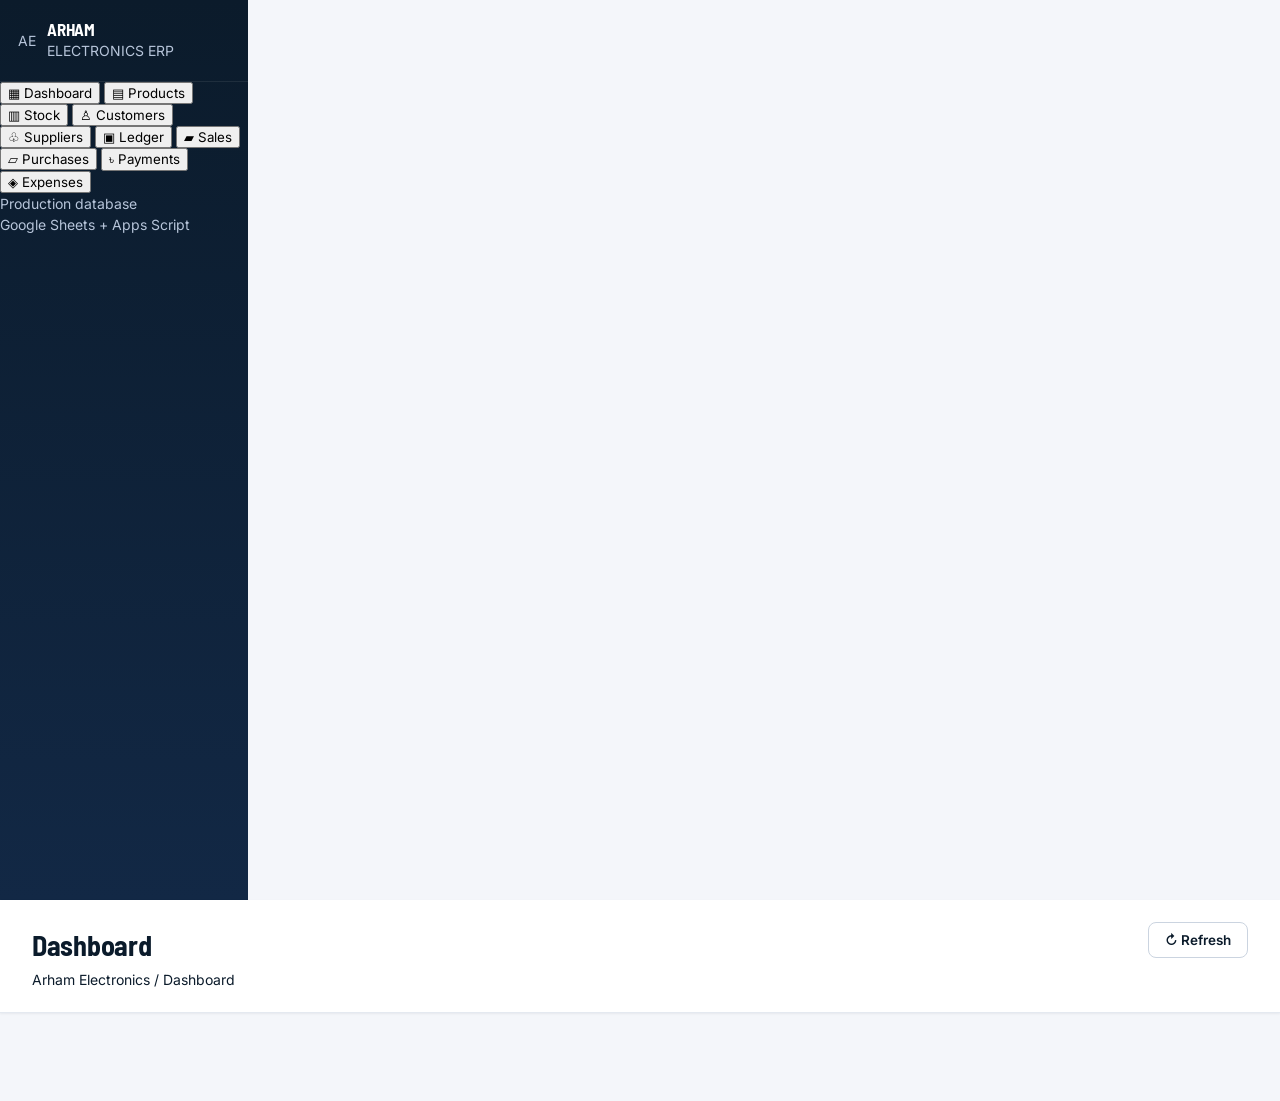
==== index.html @ b3a21fc5 "Add files via upload" ====
<!DOCTYPE html>
<html lang="en">
<head>
  <meta charset="UTF-8">
  <meta name="viewport" content="width=device-width, initial-scale=1">
  <meta name="theme-color" content="#111827">
  <meta http-equiv="Cache-Control" content="no-cache, no-store, must-revalidate">
  <meta http-equiv="Pragma" content="no-cache">
  <meta http-equiv="Expires" content="0">
  <title>Arham Electronics ERP</title>
  <link rel="stylesheet" href="styles.css?v=20260924-2">
</head>
<body>
  <div class="app-shell">
    <aside class="sidebar">
      <div class="brand"><div class="brand-mark">AE</div><div><b>ARHAM</b><span>ELECTRONICS ERP</span></div></div>
      <nav>
        <button class="nav active" data-page="dashboard">▦ <span>Dashboard</span></button>
        <button class="nav" data-page="products">▤ <span>Products</span></button>
        <button class="nav" data-page="stock">▥ <span>Stock</span></button>
        <button class="nav" data-page="customers">♙ <span>Customers</span></button>
        <button class="nav" data-page="suppliers">♧ <span>Suppliers</span></button>
        <button class="nav" data-page="ledger">▣ <span>Ledger</span></button>
        <button class="nav" data-page="sales">▰ <span>Sales</span></button>
        <button class="nav" data-page="purchases">▱ <span>Purchases</span></button>
        <button class="nav" data-page="payments">৳ <span>Payments</span></button>
        <button class="nav" data-page="expenses">◈ <span>Expenses</span></button>
      </nav>
      <div class="side-note">Production database<br>Google Sheets + Apps Script</div>
    </aside>
    <main class="main">
      <header class="topbar"><div><h1 id="pageTitle">Dashboard</h1><div class="crumb">Arham Electronics / <span id="crumb">Dashboard</span></div></div><button id="refreshBtn" class="btn secondary">↻ Refresh</button></header>
      <section id="toast" class="toast hidden"></section>
      <section id="content"></section>
    </main>
  </div>
  <script src="app.js?v=20260926-fix1"></script>
</body>
</html>
---- styles.css ----
/* ============================================================
   SFS BUSINESS MANAGEMENT — ERP STYLESHEET v2
   Design system: Navy + Indigo + Emerald
   ============================================================ */

@import url('https://fonts.googleapis.com/css2?family=Barlow+Semi+Condensed:wght@500;600;700&family=Inter:wght@400;500;600;700&display=swap');

:root{
  --ink:#0B1B2B; --ink-mid:#16324F; --ink-soft:#2C4864;
  --steel:#5B6B80; --steel-light:#8695A8;
  --canvas:#F4F6FA; --surface:#FFFFFF;
  --line:#E4E9F0; --line-strong:#CBD4E0;
  --brand:#3B5BDB; --brand-dark:#2F49B0; --brand-soft:#EEF2FF;
  --accent:#10B981; --accent-dark:#059669; --accent-soft:#ECFDF5;
  --good:#059669; --good-bg:#ECFDF5;
  --warn:#D97706; --warn-bg:#FEF3C7;
  --bad:#DC2626; --bad-bg:#FEE2E2;
  --info:#0284C7; --info-bg:#E0F2FE;
  --nav-bg-1:#0B1B2B; --nav-bg-2:#122845;
  --nav-text:#B7C5DA; --nav-text-active:#FFFFFF; --nav-icon:#7A8CA6;
  --radius:8px; --radius-lg:12px; --radius-sm:6px;
  --shadow-sm:0 1px 2px rgba(11,27,43,.06);
  --shadow:0 2px 8px rgba(11,27,43,.06);
  --shadow-md:0 6px 18px rgba(11,27,43,.08);
  --shadow-lg:0 24px 60px rgba(11,27,43,.18);
  --font-display:'Barlow Semi Condensed',Arial,sans-serif;
  --font-body:'Inter',Arial,sans-serif;
}

*{box-sizing:border-box}
html,body{margin:0;padding:0;height:100%}
body{font-family:var(--font-body);background:var(--canvas);color:var(--ink);font-size:14px;line-height:1.5;-webkit-font-smoothing:antialiased}
.hidden{display:none!important}
a{color:var(--brand);text-decoration:none;transition:color .15s}
a:hover{color:var(--brand-dark)}
button{font-family:inherit;cursor:pointer}
input,select,textarea{font-family:inherit;font-size:14px}
@media (prefers-reduced-motion:reduce){*{transition:none!important;animation:none!important}}

/* ---------- LOGIN ----------
   login-bg.webp 1798x576 ka wide banner hai (logo + "ERP Access Portal" image ke andar hi hai).
   Isliye ise poori screen par "cover" nahi karte (logo/products kat jate the).
   Banner upar ki patti mein full width lagta hai (::before) aur neeche page ke rang mein fade ho jata hai. */
.login-screen{
  --bn-bg:#e9eef1;
  --bn-h:clamp(230px,32vw,640px);
  min-height:100vh;min-height:100dvh;
  display:flex;position:relative;
  background:var(--bn-bg);
  overflow:hidden;isolation:isolate;
}
.login-screen::before{
  content:"";position:absolute;top:0;left:0;right:0;height:var(--bn-h);z-index:0;pointer-events:none;
  background-image:
    linear-gradient(to bottom,rgba(233,238,241,0) 0%,rgba(233,238,241,0) 62%,#e9eef1 100%),
    url("login-bg.webp");
  background-size:100% 100%,cover;
  background-position:top left,left top;
  background-repeat:no-repeat;
}
.login-card{position:relative;z-index:2;background:rgba(255,255,255,.96);margin:auto;display:flex;flex-direction:column;justify-content:center;padding:42px 48px;width:100%;max-width:390px;min-height:auto;text-align:left;border-radius:16px;box-shadow:0 18px 55px rgba(11,27,43,.18);backdrop-filter:blur(5px)}
/* Logo ab banner (login-bg.webp) mein hai, is liye card ke andar wala logo chhupa diya */
.login-logo{display:none}
.login-card .eyebrow{color:var(--brand);font-size:11px;letter-spacing:.1em;font-weight:700;margin-bottom:6px;text-transform:uppercase}
.login-card h1{font-family:var(--font-display);font-size:30px;font-weight:700;margin:0 0 28px;color:var(--ink);letter-spacing:-.01em}
.login-card label{display:block;font-size:12.5px;font-weight:600;color:var(--steel);margin-bottom:16px}
.login-card input{display:block;width:100%;margin-top:6px;padding:12px 14px;border:1px solid var(--line-strong);border-radius:var(--radius);font-size:14px;background:#fbfcfd;transition:border-color .15s,box-shadow .15s,background .15s}
.login-card input:focus{outline:none;border-color:var(--brand);background:#fff;box-shadow:0 0 0 4px rgba(59,91,219,.12)}
.login-card .muted{color:var(--bad);font-size:12.5px;min-height:16px;margin:-6px 0 14px;font-weight:500}
.login-card .btn.full{width:100%;margin-top:6px;padding:12px}
/* Mobile: chhota banner (sirf logo wala left hissa), card banner ke neeche, poori screen nahi dhakta */
@media (max-width:760px){
  .login-screen{display:block;--bn-h:230px;padding-bottom:24px}
  .login-screen::before{
    background-image:
      linear-gradient(to bottom,rgba(233,238,241,0) 0%,rgba(233,238,241,0) 68%,#e9eef1 100%),
      url("login-bg-mobile.webp");
    background-size:100% 100%,auto 100%;
    background-position:top left,left top;
  }
  .login-card{margin:150px auto 0;width:calc(100% - 32px);max-width:400px;padding:32px 24px;min-height:auto;border-radius:16px;box-shadow:0 12px 36px rgba(11,27,43,.16)}
  .login-card h1{font-size:26px;margin-bottom:22px}
}

/* ---------- APP SHELL ---------- */
#app{display:flex;min-height:100vh}
aside{width:248px;flex:0 0 248px;background:linear-gradient(180deg,var(--nav-bg-1) 0%,var(--nav-bg-2) 100%);color:var(--nav-text);display:flex;flex-direction:column;position:sticky;top:0;height:100vh;overflow-y:auto;scrollbar-width:thin;scrollbar-color:rgba(255,255,255,.15) transparent;transition:width .2s ease,flex-basis .2s ease}
aside::-webkit-scrollbar{width:6px}
aside::-webkit-scrollbar-thumb{background:rgba(255,255,255,.15);border-radius:3px}
aside.collapsed{width:68px;flex-basis:68px}
aside.collapsed .brand b,aside.collapsed .brand small,aside.collapsed .nav-section,aside.collapsed .nav-label,aside.collapsed .userbox b,aside.collapsed .userbox small{display:none}
aside.collapsed .brand{justify-content:center;padding:20px 10px}
aside.collapsed .navbtn{justify-content:center;padding:10px}
aside.collapsed .userbox{padding:16px 10px;text-align:center}
.brand{display:flex;align-items:center;gap:11px;padding:20px 18px;border-bottom:1px solid rgba(255,255,255,.08);position:relative}
.brand img{height:30px;flex-shrink:0}
.brand b{display:block;font-family:var(--font-display);font-size:17px;font-weight:700;color:#fff;line-height:1.15;letter-spacing:-.01em}
.brand small{display:block;color:#8FA3BE;font-size:11px;margin-top:2px;letter-spacing:.02em}
.brand .collapse-btn{position:absolute;right:10px;top:50%;transform:translateY(-50%);background:rgba(255,255,255,.06);border:none;color:#8FA3BE;width:26px;height:26px;border-radius:6px;display:flex;align-items:center;justify-content:center;transition:background .15s,color .15s}
.brand .collapse-btn:hover{background:rgba(255,255,255,.12);color:#fff}
aside.collapsed .brand .collapse-btn{position:static;transform:none;margin:0 auto}
#nav{flex:1;padding:14px 10px}
.nav-section{font-size:10.5px;font-weight:700;letter-spacing:.1em;color:#5F7695;padding:16px 10px 6px;text-transform:uppercase}
.nav-section:first-child{padding-top:4px}
.navbtn{display:flex;align-items:center;gap:11px;width:100%;text-align:left;background:none;border:none;border-radius:var(--radius);color:var(--nav-text);padding:9px 11px;font-size:13.5px;font-weight:500;transition:background .15s,color .15s,transform .1s;position:relative;margin-bottom:2px}
.nav-icon{flex:0 0 auto;width:20px;height:20px;display:flex;align-items:center;justify-content:center;color:var(--nav-icon);transition:color .15s}
.nav-icon svg{width:18px;height:18px}
.nav-label{flex:1;min-width:0;overflow:hidden;text-overflow:ellipsis;white-space:nowrap}
.navbtn:hover{background:rgba(255,255,255,.06);color:#fff}
.navbtn:hover .nav-icon{color:#fff}
.navbtn.active{background:linear-gradient(90deg, rgba(59,91,219,.28), rgba(59,91,219,.06));color:var(--nav-text-active);font-weight:600}
.navbtn.active .nav-icon{color:#7C9BFF}
.navbtn.active::before{content:"";position:absolute;left:-10px;top:6px;bottom:6px;width:3px;background:var(--brand);border-radius:0 3px 3px 0}
.userbox{padding:16px 18px 20px;border-top:1px solid rgba(255,255,255,.08)}
.userbox b{display:block;color:#fff;font-size:13.5px;font-weight:600}
.userbox small{display:block;color:#8FA3BE;font-size:11px;letter-spacing:.06em;margin:3px 0 12px;text-transform:uppercase}
.userbox .btn{width:100%;background:rgba(255,255,255,.06);border:1px solid rgba(255,255,255,.1);color:#CBD8E8;font-size:12.5px;padding:8px}
.userbox .btn:hover{background:rgba(220,38,38,.18);border-color:rgba(220,38,38,.3);color:#FCA5A5}
main{flex:1;min-width:0;display:flex;flex-direction:column;background:var(--canvas)}
header{background:var(--surface);border-bottom:1px solid var(--line);padding:22px 32px;display:flex;align-items:flex-start;justify-content:space-between;gap:16px;position:sticky;top:0;z-index:10;box-shadow:var(--shadow-sm)}
header .eyebrow{font-size:11px;font-weight:700;letter-spacing:.1em;color:var(--brand);text-transform:uppercase}
header h1{font-family:var(--font-display);font-size:28px;font-weight:700;margin:2px 0 3px;color:var(--ink);letter-spacing:-.01em}
header p{margin:0;color:var(--steel);font-size:13px}
.header-actions{display:flex;align-items:center;gap:10px;flex-shrink:0}
.busy{font-size:12.5px;color:var(--steel);font-style:italic}
#content{padding:28px 32px 60px;flex:1}
.wrap{max-width:1320px}

/* ---------- BUTTONS ---------- */
.btn{display:inline-flex;align-items:center;justify-content:center;gap:6px;padding:9px 16px;border-radius:var(--radius);border:1px solid var(--line-strong);background:var(--surface);color:var(--ink);font-size:13.5px;font-weight:600;transition:background .15s,border-color .15s,color .15s,box-shadow .15s,transform .08s;white-space:nowrap}
.btn:hover{border-color:var(--steel-light);background:#F8FAFC;box-shadow:var(--shadow-sm)}
.btn:active{transform:translateY(1px)}
.btn:disabled{opacity:.55;cursor:not-allowed;transform:none}
.btn.primary{background:var(--brand);border-color:var(--brand);color:#fff;box-shadow:0 1px 2px rgba(59,91,219,.2)}
.btn.primary:hover{background:var(--brand-dark);border-color:var(--brand-dark);box-shadow:0 4px 14px rgba(59,91,219,.35)}
.btn.success{background:var(--accent);border-color:var(--accent);color:#fff}
.btn.success:hover{background:var(--accent-dark);border-color:var(--accent-dark)}
.btn.ghost{background:transparent;border-color:var(--line-strong);color:var(--ink-mid)}
.btn.ghost:hover{background:#F1F5F9;border-color:var(--steel-light)}
.btn.small{padding:6px 11px;font-size:12.5px;border-radius:var(--radius-sm)}
.btn.danger{background:#fff;border-color:var(--bad);color:var(--bad)}
.btn.danger:hover{background:var(--bad);color:#fff;border-color:var(--bad)}
.btn.full{width:100%}

/* ---------- CARDS ---------- */
.cards{display:grid;grid-template-columns:repeat(auto-fit,minmax(200px,1fr));gap:18px;margin-bottom:24px}
.card{background:var(--surface);border:1px solid var(--line);border-radius:var(--radius-lg);padding:20px 22px;position:relative;overflow:hidden;transition:box-shadow .2s,transform .2s,border-color .2s}
.card::before{content:"";position:absolute;left:0;top:0;bottom:0;width:4px;background:linear-gradient(180deg,var(--brand),var(--accent));border-radius:var(--radius-lg) 0 0 var(--radius-lg)}
.card:hover{box-shadow:var(--shadow-md);transform:translateY(-2px);border-color:var(--line-strong)}
.card span{display:block;font-size:11.5px;font-weight:700;letter-spacing:.08em;color:var(--steel);margin-bottom:10px;text-transform:uppercase}
.card strong{font-family:var(--font-display);font-size:34px;font-weight:700;color:var(--ink);line-height:1;letter-spacing:-.02em}
.panel{background:var(--surface);border:1px solid var(--line);border-radius:var(--radius-lg);padding:24px 26px;margin-bottom:20px;box-shadow:var(--shadow-sm)}
.panel-head{display:flex;justify-content:space-between;align-items:center;margin-bottom:18px;gap:12px;flex-wrap:wrap}
.panel h3,.section-title{font-family:var(--font-display);font-size:19px;font-weight:700;margin:0 0 18px;color:var(--ink);letter-spacing:-.01em}
.panel-head h3{margin:0}
.catgrid{display:grid;grid-template-columns:repeat(auto-fit,minmax(150px,1fr));gap:14px}
.cat{background:linear-gradient(135deg,#FAFBFD 0%,#F4F6FA 100%);border:1px solid var(--line);border-radius:var(--radius);padding:16px 18px;transition:border-color .15s,transform .15s}
.cat:hover{border-color:var(--brand);transform:translateY(-1px)}
.cat span{display:block;font-size:12.5px;color:var(--steel);margin-bottom:8px;font-weight:500}
.cat b{font-family:var(--font-display);font-size:24px;color:var(--ink);font-weight:700}
.cat small{display:block;color:var(--steel-light);font-size:11px;margin-top:3px}

/* ---------- TOOLBAR ---------- */
.toolbar{display:flex;gap:10px;margin-bottom:18px;flex-wrap:wrap;align-items:center}
.toolbar input,.toolbar select{padding:10px 13px;border:1px solid var(--line-strong);border-radius:var(--radius);background:var(--surface);min-width:220px;transition:border-color .15s,box-shadow .15s;font-size:13.5px}
.toolbar input:focus,.toolbar select:focus{outline:none;border-color:var(--brand);box-shadow:0 0 0 3px rgba(59,91,219,.1)}

/* ---------- TABLES ---------- */
.table-wrap{overflow-x:auto;border-radius:var(--radius);border:1px solid var(--line)}
table{width:100%;border-collapse:collapse;font-size:13.5px}
thead th{text-align:left;font-size:11.5px;font-weight:700;letter-spacing:.06em;color:var(--steel);background:#F8FAFC;padding:12px 14px;border-bottom:1px solid var(--line-strong);white-space:nowrap;text-transform:uppercase}
tbody td{padding:12px 14px;border-bottom:1px solid var(--line);color:var(--ink);vertical-align:middle}
tbody tr{transition:background .1s}
tbody tr:nth-child(even){background:#FCFDFE}
tbody tr:hover{background:#F1F5F9}
tbody tr:last-child td{border-bottom:none}
td.empty{text-align:center;color:var(--steel);padding:40px 14px;font-style:italic}
.thumb{width:40px;height:40px;object-fit:cover;border-radius:6px;border:1px solid var(--line)}
.model-link{color:var(--brand);font-weight:600;cursor:pointer}
.model-link:hover{color:var(--brand-dark);text-decoration:underline}
.right{text-align:right}
.muted{color:var(--steel)}

/* ---------- BADGES ---------- */
.badge{display:inline-block;padding:3px 10px;border-radius:999px;font-size:11px;font-weight:700;letter-spacing:.02em;background:var(--brand-soft);color:var(--brand)}
.badge.good{background:var(--good-bg);color:var(--good)}
.badge.warn{background:var(--warn-bg);color:var(--warn)}
.badge.bad{background:var(--bad-bg);color:var(--bad)}
.badge.info{background:var(--info-bg);color:var(--info)}
.badge-admin{background:#FEF3C7;color:#92400E}
.badge-none{background:#F1F5F9;color:#64748B}

/* ---------- FORMS / MODALS ---------- */
.form-grid{display:grid;grid-template-columns:repeat(auto-fit,minmax(230px,1fr));gap:16px 20px;margin-bottom:20px}
.form-grid label{display:block;font-size:12.5px;font-weight:600;color:var(--steel)}
.form-grid label.wide{grid-column:1/-1}
.form-grid input,.form-grid select,.form-grid textarea,.input{display:block;width:100%;margin-top:7px;padding:10px 12px;border:1px solid var(--line-strong);border-radius:var(--radius);background:var(--surface);color:var(--ink);transition:border-color .15s,box-shadow .15s}
.form-grid input:focus,.form-grid select:focus,.form-grid textarea:focus,.input:focus{outline:none;border-color:var(--brand);box-shadow:0 0 0 3px rgba(59,91,219,.1)}
.form-grid textarea{min-height:70px;resize:vertical}
.actions{display:flex;gap:10px;justify-content:flex-end;margin-top:8px;flex-wrap:wrap}
.modal{position:fixed;inset:0;background:rgba(11,27,43,.55);backdrop-filter:blur(3px);display:flex;align-items:center;justify-content:center;padding:20px;z-index:1000;animation:fadeIn .15s ease-out}
@keyframes fadeIn{from{opacity:0}to{opacity:1}}
.modal-card{background:var(--surface);border-radius:var(--radius-lg);width:100%;max-width:680px;max-height:88vh;overflow-y:auto;box-shadow:var(--shadow-lg);animation:riseIn .18s ease-out}
@keyframes riseIn{from{opacity:0;transform:translateY(10px)}to{opacity:1;transform:translateY(0)}}
.modal-head{display:flex;justify-content:space-between;align-items:center;padding:20px 24px;border-bottom:1px solid var(--line);position:sticky;top:0;background:#fff;z-index:2;border-radius:var(--radius-lg) var(--radius-lg) 0 0}
.modal-head h3{font-family:var(--font-display);font-size:20px;margin:0;color:var(--ink);font-weight:700}
.modal-head button{background:none;border:none;font-size:22px;color:var(--steel);line-height:1;padding:4px 8px;border-radius:6px;transition:background .15s,color .15s}
.modal-head button:hover{color:var(--bad);background:var(--bad-bg)}
.modal-card>div:not(.modal-head){padding:24px}
.kv{padding:14px 0;border-bottom:1px solid var(--line);font-size:13.5px}
.kv:last-child{border-bottom:none}
.kv b{color:var(--ink);font-size:14.5px;font-weight:600}
.detail{display:flex;gap:22px;flex-wrap:wrap}
.detail img{width:150px;height:150px;object-fit:cover;border-radius:var(--radius);border:1px solid var(--line)}
.detail-grid{flex:1;min-width:240px;display:grid;grid-template-columns:1fr 1fr;gap:16px}
.detail-grid .kv{border:none;padding:0}
.detail-grid .kv b{color:var(--steel);font-size:11.5px;font-weight:700;letter-spacing:.06em;text-transform:uppercase;display:block;margin-bottom:4px}

/* ---------- TOASTS ---------- */
.toast-host{position:fixed;bottom:20px;right:20px;z-index:9999;display:flex;flex-direction:column;align-items:flex-end}
#printArea{display:none}

/* ============================================================
   MODULE PERMISSIONS + STAFF UI
   ============================================================ */
.modules-block{margin-top:18px;padding:16px 18px;background:linear-gradient(135deg,#FAFBFD 0%,#F4F6FA 100%);border:1px solid var(--line);border-radius:var(--radius)}
.modules-block .modules-title{font-weight:700;margin-bottom:12px;font-size:13px;color:var(--ink);text-transform:uppercase;letter-spacing:.06em}
.modules-block .chk{display:flex;align-items:center;gap:10px;padding:8px 10px;font-size:13.5px;cursor:pointer;border-radius:var(--radius-sm);transition:background .12s;font-weight:500;color:var(--ink-soft)}
.modules-block .chk:hover{background:rgba(59,91,219,.06)}
.modules-block .chk input[type=checkbox]{width:16px;height:16px;accent-color:var(--brand);cursor:pointer;margin:0}
.modules-block .muted{margin-top:10px;font-size:12px;color:var(--steel)}
.small{font-size:12px}
.user-row{display:flex;justify-content:space-between;align-items:flex-start;gap:14px;padding:16px 4px;border-bottom:1px solid var(--line)}
.user-row:last-child{border-bottom:none}
.user-row .user-info{flex:1;line-height:1.7;font-size:13.5px}
.user-row .user-info b{font-size:14.5px;color:var(--ink)}
.user-row .user-actions{display:flex;gap:8px;flex-wrap:wrap;flex-shrink:0}
.user-row .role{display:inline-block;padding:2px 8px;background:var(--brand-soft);color:var(--brand);border-radius:999px;font-size:11px;font-weight:700;margin:0 4px}
.user-row .ok{color:var(--good);font-weight:700;font-size:12px}
.user-row .off{color:var(--bad);font-weight:700;font-size:12px}
.modules-row{margin-top:8px;display:flex;flex-wrap:wrap;gap:6px}

/* ---------- RESPONSIVE ---------- */
@media (max-width:900px){
  #app{flex-direction:column}
  aside{width:100%;flex:0 0 auto;height:auto;position:relative;overflow-y:visible}
  aside.collapsed{width:100%;flex-basis:auto}
  #nav{display:flex;flex-wrap:wrap;padding:8px;gap:2px}
  .nav-section{width:100%;padding:8px 6px 2px}
  .navbtn{width:auto;margin-bottom:0}
  .navbtn.active::before{left:0;top:auto;bottom:-2px;width:auto;right:0;height:2px;border-radius:2px 2px 0 0}
  .brand .collapse-btn{display:none}
  header{flex-direction:column;padding:18px 20px}
  header h1{font-size:22px}
  #content{padding:18px}
  .form-grid{grid-template-columns:1fr}
  .detail-grid{grid-template-columns:1fr}
}
button:focus-visible,.navbtn:focus-visible,a:focus-visible,input:focus-visible,select:focus-visible{outline:2px solid var(--brand);outline-offset:2px}
@media print{.no-print{display:none!important}body{background:#fff}aside,header,.toolbar,.actions,.btn{display:none!important}}
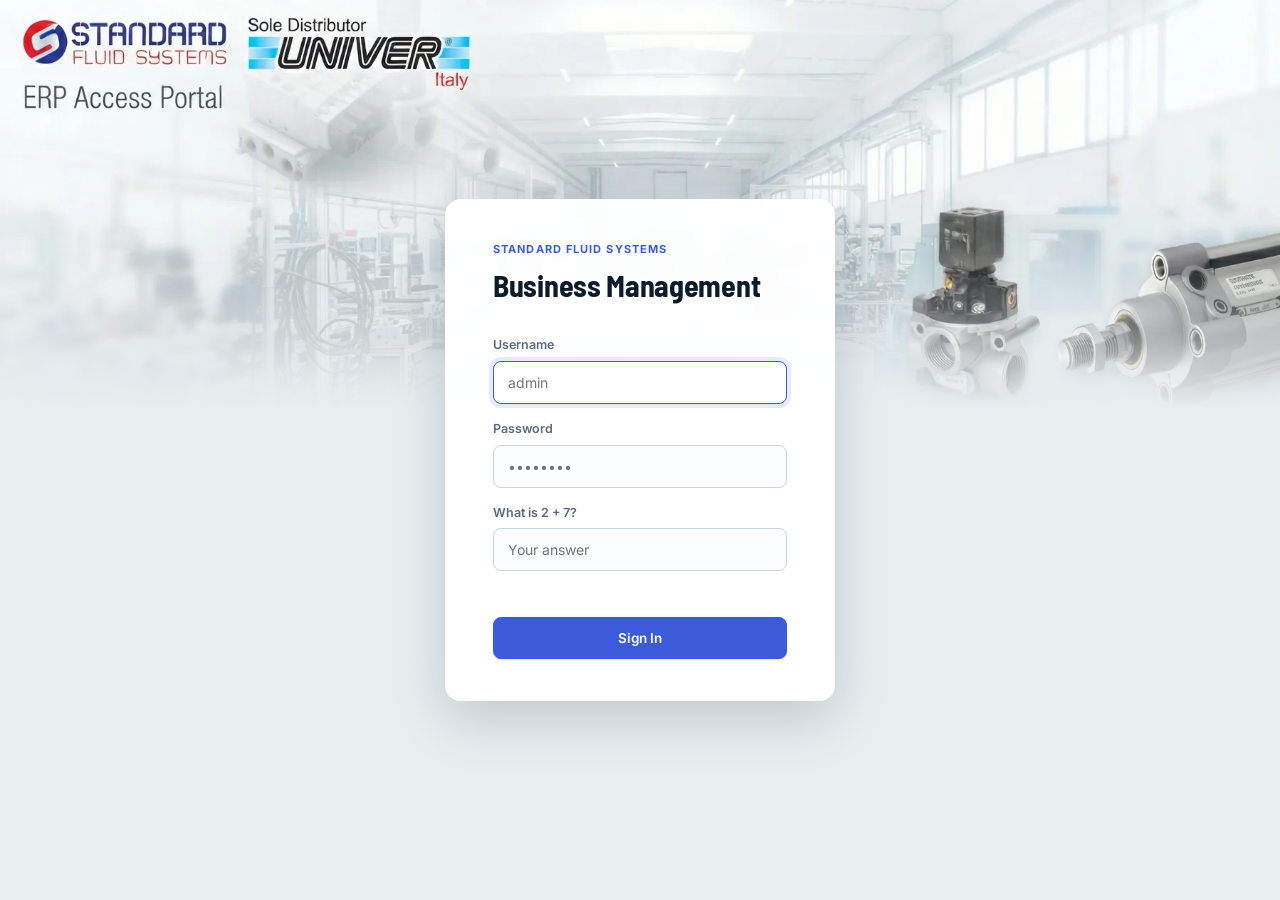
==== commit c035f50e: "Add files via upload" ====
--- a/index.html
+++ b/index.html
@@ -1,39 +1,169 @@
 <!DOCTYPE html>
 <html lang="en">
 <head>
-  <meta charset="UTF-8">
-  <meta name="viewport" content="width=device-width, initial-scale=1">
-  <meta name="theme-color" content="#111827">
-  <meta http-equiv="Cache-Control" content="no-cache, no-store, must-revalidate">
-  <meta http-equiv="Pragma" content="no-cache">
-  <meta http-equiv="Expires" content="0">
-  <title>Arham Electronics ERP</title>
-  <link rel="stylesheet" href="styles.css?v=20260924-2">
+<meta charset="UTF-8">
+<meta name="viewport" content="width=device-width, initial-scale=1.0">
+<title>Standard Fluid Systems — Business Management</title>
+<link rel="icon" href="logo.png">
+<link rel="stylesheet" href="styles.css">
 </head>
 <body>
-  <div class="app-shell">
-    <aside class="sidebar">
-      <div class="brand"><div class="brand-mark">AE</div><div><b>ARHAM</b><span>ELECTRONICS ERP</span></div></div>
-      <nav>
-        <button class="nav active" data-page="dashboard">▦ <span>Dashboard</span></button>
-        <button class="nav" data-page="products">▤ <span>Products</span></button>
-        <button class="nav" data-page="stock">▥ <span>Stock</span></button>
-        <button class="nav" data-page="customers">♙ <span>Customers</span></button>
-        <button class="nav" data-page="suppliers">♧ <span>Suppliers</span></button>
-        <button class="nav" data-page="ledger">▣ <span>Ledger</span></button>
-        <button class="nav" data-page="sales">▰ <span>Sales</span></button>
-        <button class="nav" data-page="purchases">▱ <span>Purchases</span></button>
-        <button class="nav" data-page="payments">৳ <span>Payments</span></button>
-        <button class="nav" data-page="expenses">◈ <span>Expenses</span></button>
-      </nav>
-      <div class="side-note">Production database<br>Google Sheets + Apps Script</div>
-    </aside>
-    <main class="main">
-      <header class="topbar"><div><h1 id="pageTitle">Dashboard</h1><div class="crumb">Arham Electronics / <span id="crumb">Dashboard</span></div></div><button id="refreshBtn" class="btn secondary">↻ Refresh</button></header>
-      <section id="toast" class="toast hidden"></section>
-      <section id="content"></section>
-    </main>
+
+<!-- ============ LOGIN SCREEN ============ -->
+<div id="login" class="login-screen">
+  <div class="login-card">
+    <img src="logo.png" alt="SFS" class="login-logo">
+    <div class="eyebrow">Standard Fluid Systems</div>
+    <h1>Business Management</h1>
+
+    <label>Username
+      <input id="loginUser" type="text" autocomplete="username" placeholder="admin">
+    </label>
+
+    <label>Password
+      <input id="loginPass" type="password" autocomplete="current-password" placeholder="••••••••">
+    </label>
+
+    <label id="captchaLabel">What is 1 + 1? 
+      <input id="captchaAnswer" type="text" placeholder="Your answer">
+    </label>
+
+    <div id="loginError" class="muted"></div>
+
+    <button id="loginBtn" type="button" class="btn primary full">Sign In</button>
   </div>
-  <script src="app.js?v=20260926-fix1"></script>
+</div>
+
+<!-- ============ APP SHELL ============ -->
+<div id="app" class="hidden">
+
+  <!-- SIDEBAR -->
+  <aside id="sidebar">
+    <div class="brand">
+      <img src="logo.png" alt="SFS">
+      <div>
+        <b>Standard Fluid</b>
+        <small>Business Management</small>
+      </div>
+      <button class="collapse-btn" onclick="toggleSidebar()" title="Collapse sidebar">
+        <svg viewBox="0 0 24 24" width="16" height="16" fill="none" stroke="currentColor" stroke-width="2" stroke-linecap="round" stroke-linejoin="round">
+          <polyline points="15 18 9 12 15 6"></polyline>
+        </svg>
+      </button>
+    </div>
+
+    <nav id="nav"></nav>
+
+    <div class="userbox">
+      <b id="who">—</b>
+      <small id="role">—</small>
+      <button class="btn" onclick="logout()">Logout</button>
+    </div>
+  </aside>
+
+  <!-- MAIN -->
+  <main>
+    <header>
+      <div>
+        <div class="eyebrow">Standard Fluid Systems</div>
+        <h1 id="pageTitle">Dashboard</h1>
+        <p>Inventory • Purchases • Sales • Documents</p>
+      </div>
+      <div class="header-actions">
+        <span id="busy" class="busy hidden">Working…</span>
+        <button class="btn" onclick="refresh()">↻ Refresh</button>
+      </div>
+    </header>
+
+    <div id="content"></div>
+  </main>
+
+</div>
+
+<!-- ============ MODAL ============ -->
+<div id="modal" class="modal hidden" onclick="if(event.target===this)closeModal()">
+  <div class="modal-card">
+    <div class="modal-head">
+      <h3 id="modalTitle">—</h3>
+      <button onclick="closeModal()" aria-label="Close">×</button>
+    </div>
+    <div id="modalBody"></div>
+  </div>
+</div>
+
+<!-- ============ TOASTS ============ -->
+<div id="toastHost" class="toast-host"></div>
+
+<!-- ============ PRINT AREA ============ -->
+<div id="printArea"></div>
+
+<!-- ============ SCRIPTS ============ -->
+<script src="config.js?v=20261001"></script>
+<script src="dev-mode.js?v=20261001"></script>
+<script src="app.js?v=20261001"></script>
+<script src="price-list.js?v=20261001"></script>
+<script src="erp-overrides.js?v=20261001"></script>
+<script src="erp-api-bridge.js?v=20261001"></script>
+<script src="stock-fix.js?v=20261001"></script>
+<script>
+/* Emergency login bridge: keeps Sign In usable even if another frontend module fails. */
+(function(){
+  function wire(){
+    var b=document.getElementById('loginBtn');
+    if(!b || b.dataset.loginBridge) return;
+    b.dataset.loginBridge='1';
+    b.addEventListener('click', async function(e){
+      if(typeof window.login==='function') return; // normal app login
+      e.preventDefault();
+      var u=document.getElementById('loginUser'), p=document.getElementById('loginPass'), a=document.getElementById('captchaAnswer'), err=document.getElementById('loginError');
+      var cfg=window.SFS_CONFIG||{}, api=cfg.API_URL;
+      if(!u||!p||!a||!err||!api){ if(err) err.textContent='Login system configuration error.'; return; }
+      if(!u.value.trim()||!p.value){err.textContent='Username and password are required.';return;}
+      err.textContent='Signing in...';
+      try{
+        var r=await fetch(api,{method:'POST',headers:{'Content-Type':'text/plain;charset=utf-8'},body:JSON.stringify({action:'login',username:u.value.trim(),password:p.value})});
+        var j=JSON.parse(await r.text());
+        if(!j.ok){err.textContent=j.error||'Invalid username or password';return;}
+        sessionStorage.sfsSession=j.session;
+        sessionStorage.sfsUser=JSON.stringify(j.user||{});
+        location.reload();
+      }catch(x){err.textContent='Backend connection error. Please try again.';console.error(x);}
+    },true);
+  }
+  if(document.readyState==='loading') document.addEventListener('DOMContentLoaded',wire); else wire();
+})();
+</script>
+
+<script>
+/* ---------- Sidebar collapse toggle ---------- */
+function toggleSidebar(){
+  const sb = document.getElementById('sidebar');
+  if (!sb) return;
+  sb.classList.toggle('collapsed');
+  try { localStorage.setItem('sfsSidebarCollapsed', sb.classList.contains('collapsed') ? '1' : '0'); } catch(e) {}
+}
+(function(){
+  try {
+    if (localStorage.getItem('sfsSidebarCollapsed') === '1') {
+      document.getElementById('sidebar')?.classList.add('collapsed');
+    }
+  } catch(e) {}
+})();
+
+/* ---------- Enter key on login fields ---------- */
+document.addEventListener('DOMContentLoaded', function(){
+  ['loginUser','loginPass','captchaAnswer'].forEach(function(id){
+    const el = document.getElementById(id);
+    if (el) el.addEventListener('keydown', function(e){
+      if (e.key === 'Enter') {
+        e.preventDefault();
+        if (typeof window.login === 'function') window.login();
+        else document.getElementById('loginBtn')?.click();
+      }
+    });
+  });
+});
+</script>
+
 </body>
 </html>
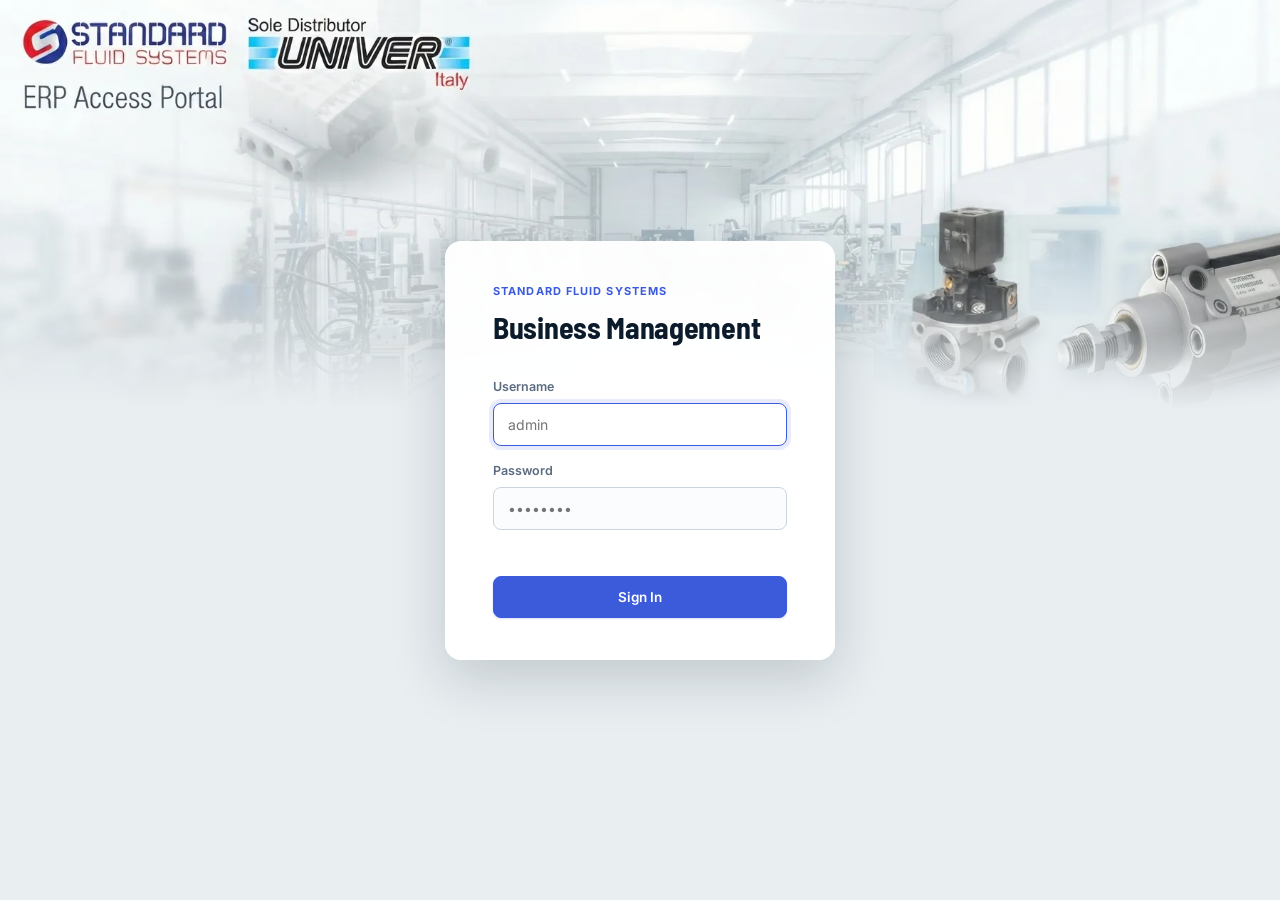
==== commit b1fe83f5: "Add files via upload" ====
--- a/index.html
+++ b/index.html
@@ -24,13 +24,12 @@
       <input id="loginPass" type="password" autocomplete="current-password" placeholder="••••••••">
     </label>
 
-    <label id="captchaLabel">What is 1 + 1? 
-      <input id="captchaAnswer" type="text" placeholder="Your answer">
-    </label>
+    <!-- Captcha hata diya gaya hai. Ye chhupa hua field sirf purane app.js ke saath compatibility ke liye hai (user ko nazar nahi aata). -->
+    <input id="captchaAnswer" type="hidden">
 
     <div id="loginError" class="muted"></div>
 
-    <button id="loginBtn" type="button" class="btn primary full">Sign In</button>
+    <button class="btn primary full" onclick="login()">Sign In</button>
   </div>
 </div>
 
@@ -77,7 +76,6 @@
 
     <div id="content"></div>
   </main>
-
 </div>
 
 <!-- ============ MODAL ============ -->
@@ -98,42 +96,8 @@
 <div id="printArea"></div>
 
 <!-- ============ SCRIPTS ============ -->
-<script src="config.js?v=20261001"></script>
-<script src="dev-mode.js?v=20261001"></script>
-<script src="app.js?v=20261001"></script>
-<script src="price-list.js?v=20261001"></script>
-<script src="erp-overrides.js?v=20261001"></script>
-<script src="erp-api-bridge.js?v=20261001"></script>
-<script src="stock-fix.js?v=20261001"></script>
-<script>
-/* Emergency login bridge: keeps Sign In usable even if another frontend module fails. */
-(function(){
-  function wire(){
-    var b=document.getElementById('loginBtn');
-    if(!b || b.dataset.loginBridge) return;
-    b.dataset.loginBridge='1';
-    b.addEventListener('click', async function(e){
-      if(typeof window.login==='function') return; // normal app login
-      e.preventDefault();
-      var u=document.getElementById('loginUser'), p=document.getElementById('loginPass'), a=document.getElementById('captchaAnswer'), err=document.getElementById('loginError');
-      var cfg=window.SFS_CONFIG||{}, api=cfg.API_URL;
-      if(!u||!p||!a||!err||!api){ if(err) err.textContent='Login system configuration error.'; return; }
-      if(!u.value.trim()||!p.value){err.textContent='Username and password are required.';return;}
-      err.textContent='Signing in...';
-      try{
-        var r=await fetch(api,{method:'POST',headers:{'Content-Type':'text/plain;charset=utf-8'},body:JSON.stringify({action:'login',username:u.value.trim(),password:p.value})});
-        var j=JSON.parse(await r.text());
-        if(!j.ok){err.textContent=j.error||'Invalid username or password';return;}
-        sessionStorage.sfsSession=j.session;
-        sessionStorage.sfsUser=JSON.stringify(j.user||{});
-        location.reload();
-      }catch(x){err.textContent='Backend connection error. Please try again.';console.error(x);}
-    },true);
-  }
-  if(document.readyState==='loading') document.addEventListener('DOMContentLoaded',wire); else wire();
-})();
-</script>
-
+<script src="config.js"></script>
+<script src="app.js"></script>
 <script>
 /* ---------- Sidebar collapse toggle ---------- */
 function toggleSidebar(){
@@ -150,16 +114,27 @@
   } catch(e) {}
 })();
 
+/* ---------- Captcha compatibility ----------
+   Agar app.js mein purana captcha check abhi maujood ho to ye sahi jawab chupke se bhar deta hai,
+   taake login sirf username + password se ho. app.js se captcha hatane ke baad ye khud beasar ho jata hai. */
+(function(){
+  var original = window.login;
+  if (typeof original !== 'function') return;
+  window.login = function(){
+    try {
+      var a = document.getElementById('captchaAnswer');
+      if (a && typeof SFS_CAPTCHA_ANSWER !== 'undefined') a.value = SFS_CAPTCHA_ANSWER;
+    } catch(e) {}
+    return original.apply(this, arguments);
+  };
+})();
+
 /* ---------- Enter key on login fields ---------- */
 document.addEventListener('DOMContentLoaded', function(){
-  ['loginUser','loginPass','captchaAnswer'].forEach(function(id){
+  ['loginUser','loginPass'].forEach(function(id){
     const el = document.getElementById(id);
     if (el) el.addEventListener('keydown', function(e){
-      if (e.key === 'Enter') {
-        e.preventDefault();
-        if (typeof window.login === 'function') window.login();
-        else document.getElementById('loginBtn')?.click();
-      }
+      if (e.key === 'Enter') { e.preventDefault(); login(); }
     });
   });
 });
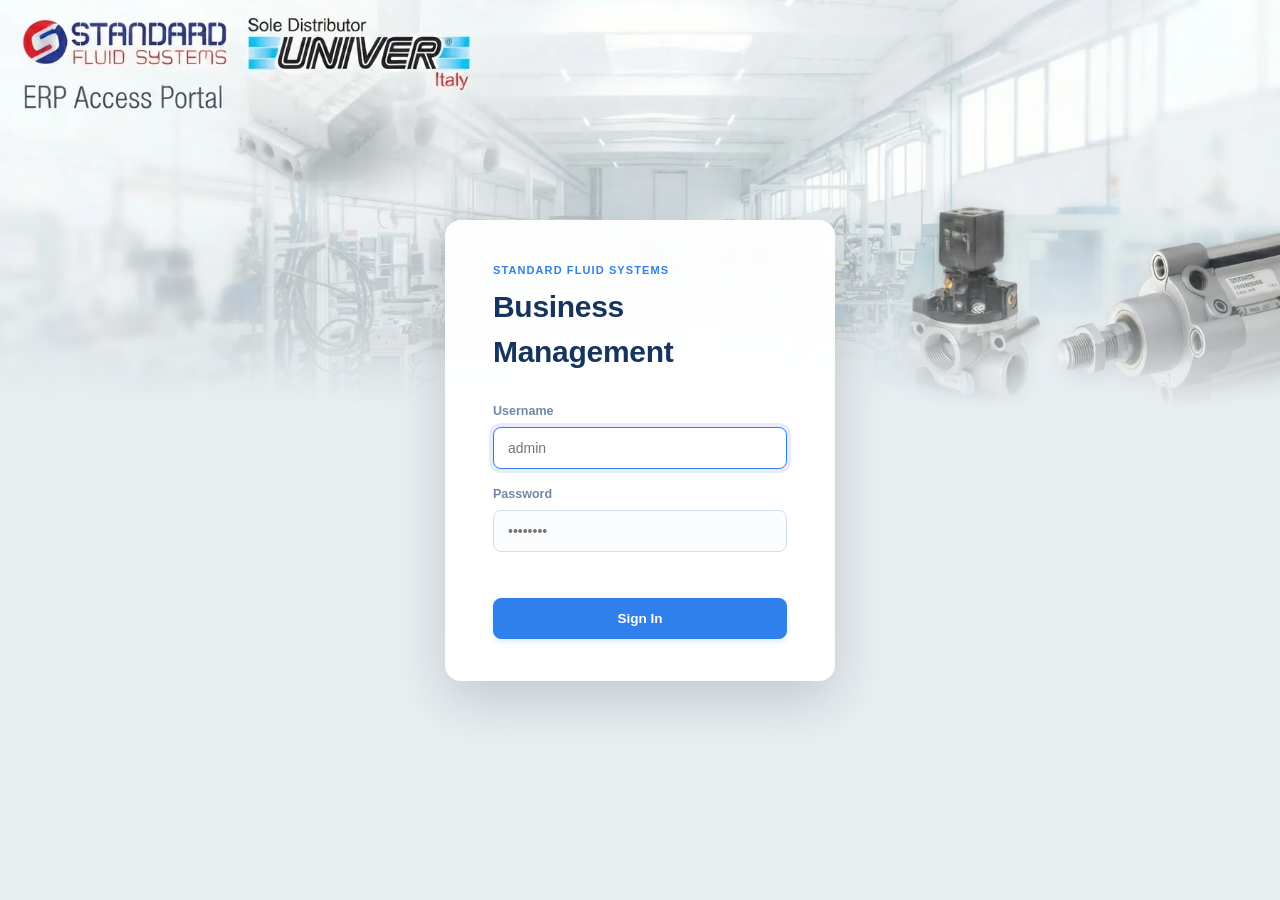
==== commit 8d18bde0: "Remove captcha comments and update text Updated comments to reflect the removal of captcha and its c" ====
--- a/index.html
+++ b/index.html
@@ -6,8 +6,27 @@
 <title>Standard Fluid Systems — Business Management</title>
 <link rel="icon" href="logo.png">
 <link rel="stylesheet" href="styles.css">
+<style id="sfsProgressStyles">
+  /* --- SFS top loading bar (added) --- */
+  #sfsProgress{position:fixed;left:0;right:0;top:0;height:3px;z-index:2147483000;
+    pointer-events:none;opacity:0;transition:opacity .25s ease}
+  #sfsProgress.sfs-active{opacity:1}
+  #sfsProgressBar{position:relative;height:100%;width:0;border-radius:0 3px 3px 0;
+    background:linear-gradient(90deg,#3B5BDB 0%,#5B7CFA 45%,#10B981 100%);
+    box-shadow:0 0 8px rgba(59,91,219,.55),0 0 14px rgba(16,185,129,.35);
+    transition:width .25s ease}
+  #sfsProgressBar::after{content:"";position:absolute;right:0;top:0;bottom:0;width:90px;
+    background:linear-gradient(90deg,rgba(255,255,255,0),rgba(255,255,255,.8));
+    border-radius:0 3px 3px 0;opacity:.9}
+  @media print{#sfsProgress{display:none!important}}
+  @media (prefers-reduced-motion:reduce){#sfsProgressBar{transition:none!important}}
+</style>
 </head>
 <body>
+
+<!-- --- SFS top loading bar (added) --- -->
+<div id="sfsProgress" role="progressbar" aria-label="Loading"><div id="sfsProgressBar"></div></div>
+
 
 <!-- ============ LOGIN SCREEN ============ -->
 <div id="login" class="login-screen">
@@ -24,7 +43,7 @@
       <input id="loginPass" type="password" autocomplete="current-password" placeholder="••••••••">
     </label>
 
-    <!-- Captcha hata diya gaya hai. Ye chhupa hua field sirf purane app.js ke saath compatibility ke liye hai (user ko nazar nahi aata). -->
+    <!-- The captcha has been removed. This hidden field only exists for compatibility with the older app.js (the user never sees it). -->
     <input id="captchaAnswer" type="hidden">
 
     <div id="loginError" class="muted"></div>
@@ -41,7 +60,6 @@
     <div class="brand">
       <img src="logo.png" alt="SFS">
       <div>
-        <b>Standard Fluid</b>
         <small>Business Management</small>
       </div>
       <button class="collapse-btn" onclick="toggleSidebar()" title="Collapse sidebar">
@@ -64,7 +82,6 @@
   <main>
     <header>
       <div>
-        <div class="eyebrow">Standard Fluid Systems</div>
         <h1 id="pageTitle">Dashboard</h1>
         <p>Inventory • Purchases • Sales • Documents</p>
       </div>
@@ -115,8 +132,8 @@
 })();
 
 /* ---------- Captcha compatibility ----------
-   Agar app.js mein purana captcha check abhi maujood ho to ye sahi jawab chupke se bhar deta hai,
-   taake login sirf username + password se ho. app.js se captcha hatane ke baad ye khud beasar ho jata hai. */
+   If the older captcha check still exists in app.js, this quietly fills in the correct answer,
+   so that login works with just a username + password. Once the captcha is removed from app.js, this does nothing. */
 (function(){
   var original = window.login;
   if (typeof original !== 'function') return;
--- a/styles.css
+++ b/styles.css
@@ -2,8 +2,6 @@
    SFS BUSINESS MANAGEMENT — ERP STYLESHEET v2
    Design system: Navy + Indigo + Emerald
    ============================================================ */
-
-@import url('https://fonts.googleapis.com/css2?family=Barlow+Semi+Condensed:wght@500;600;700&family=Inter:wght@400;500;600;700&display=swap');
 
 :root{
   --ink:#0B1B2B; --ink-mid:#16324F; --ink-soft:#2C4864;
@@ -258,3 +256,492 @@
 }
 button:focus-visible,.navbtn:focus-visible,a:focus-visible,input:focus-visible,select:focus-visible{outline:2px solid var(--brand);outline-offset:2px}
 @media print{.no-print{display:none!important}body{background:#fff}aside,header,.toolbar,.actions,.btn{display:none!important}}
+
+
+/* ============================================================
+   SFS — DASHBOARD LIGHT BLUE THEME
+   Visual-only override based on the supplied SFS dashboard reference.
+   IMPORTANT: no HTML, JavaScript, backend/API or module behavior is changed.
+   ============================================================ */
+:root{
+  --ink:#17345F;
+  --ink-mid:#284A78;
+  --ink-soft:#49678F;
+  --steel:#7087A6;
+  --steel-light:#9AAEC7;
+  --canvas:#F5F8FD;
+  --surface:#FFFFFF;
+  --line:#E3EAF4;
+  --line-strong:#D2DEEC;
+  --brand:#2F80ED;
+  --brand-dark:#1769D2;
+  --brand-soft:#EAF3FF;
+  --accent:#22B573;
+  --accent-dark:#15945D;
+  --accent-soft:#EAF9F1;
+  --good:#22B573;
+  --good-bg:#EAF9F1;
+  --warn:#F5A623;
+  --warn-bg:#FFF5DF;
+  --bad:#F05252;
+  --bad-bg:#FFF0F0;
+  --info:#2F80ED;
+  --info-bg:#EAF3FF;
+  --nav-bg-1:#FFFFFF;
+  --nav-bg-2:#FFFFFF;
+  --nav-text:#496184;
+  --nav-text-active:#FFFFFF;
+  --nav-icon:#48658A;
+  --radius:8px;
+  --radius-lg:10px;
+  --radius-sm:6px;
+  --shadow-sm:0 1px 3px rgba(31,74,125,.06);
+  --shadow:0 3px 12px rgba(31,74,125,.07);
+  --shadow-md:0 8px 22px rgba(31,74,125,.10);
+  --shadow-lg:0 24px 60px rgba(31,74,125,.18);
+  --font-display:'Inter',Arial,sans-serif;
+  --font-body:'Inter',Arial,sans-serif;
+}
+
+body{background:var(--canvas);color:var(--ink)}
+a{color:var(--brand)}
+a:hover{color:var(--brand-dark)}
+
+#app{background:var(--canvas)}
+aside{
+  background:#fff;
+  color:var(--nav-text);
+  border-right:1px solid var(--line);
+  box-shadow:1px 0 10px rgba(31,74,125,.035);
+}
+aside::-webkit-scrollbar-thumb{background:#D9E4F1}
+.brand{
+  padding:17px 18px;
+  border-bottom:1px solid var(--line);
+}
+.brand b{color:#17345F}
+.brand small{color:#7A91AF}
+.brand .collapse-btn{
+  background:#F3F7FC;
+  color:#5B78A0;
+}
+.brand .collapse-btn:hover{background:#EAF3FF;color:var(--brand)}
+
+#nav{padding:12px 10px}
+.nav-section{
+  color:#7B91AE;
+  padding:15px 10px 7px;
+}
+.navbtn{
+  color:#496184;
+  border-radius:7px;
+  padding:9px 11px;
+}
+.nav-icon{color:#48658A}
+.navbtn:hover{
+  background:#F1F6FD;
+  color:#244C7D;
+}
+.navbtn:hover .nav-icon{color:var(--brand)}
+.navbtn.active{
+  background:linear-gradient(90deg,#2F80ED 0%,#397DE0 100%);
+  color:#fff;
+  box-shadow:0 4px 10px rgba(47,128,237,.20);
+}
+.navbtn.active .nav-icon{color:#fff}
+.navbtn.active::before{display:none}
+
+.userbox{
+  border-top:1px solid var(--line);
+  padding:15px 18px 18px;
+}
+.userbox b{color:#17345F}
+.userbox small{color:#8095B0}
+.userbox .btn{
+  background:#F5F8FD;
+  border-color:var(--line);
+  color:#496184;
+}
+.userbox .btn:hover{
+  background:#FFF0F0;
+  border-color:#F3B5B5;
+  color:#D33F3F;
+}
+
+main{background:var(--canvas)}
+header{
+  background:#fff;
+  border-bottom:1px solid var(--line);
+  padding:14px 22px;
+  box-shadow:0 1px 5px rgba(31,74,125,.04);
+}
+header .eyebrow{color:var(--brand)}
+header h1{color:#17345F}
+header p{color:#7087A6}
+#content{padding:22px 22px 48px}
+.wrap{max-width:1400px}
+
+.btn{
+  border-color:var(--line-strong);
+  background:#fff;
+  color:#284A78;
+}
+.btn:hover{border-color:#AFC4DE;background:#F8FBFF}
+.btn.primary{
+  background:var(--brand);
+  border-color:var(--brand);
+  box-shadow:0 2px 6px rgba(47,128,237,.18);
+}
+.btn.primary:hover{
+  background:var(--brand-dark);
+  border-color:var(--brand-dark);
+}
+.btn.success{background:var(--accent);border-color:var(--accent)}
+.btn.ghost{background:#fff;border-color:var(--line-strong);color:#496184}
+.btn.ghost:hover{background:#F1F6FD}
+
+.cards{
+  gap:16px;
+  margin-bottom:18px;
+}
+.card{
+  border:1px solid var(--line);
+  border-radius:10px;
+  padding:18px 20px;
+  box-shadow:var(--shadow-sm);
+  background:#fff;
+}
+.card::before{display:none}
+.card:hover{
+  box-shadow:var(--shadow-md);
+  transform:translateY(-1px);
+  border-color:#D1DEEE;
+}
+.card span{color:#52709A}
+.card strong{color:#17345F}
+
+.panel{
+  border:1px solid var(--line);
+  border-radius:10px;
+  padding:20px 22px;
+  margin-bottom:16px;
+  box-shadow:var(--shadow-sm);
+  background:#fff;
+}
+.panel h3,.section-title{color:#17345F}
+.cat{
+  background:#F8FAFE;
+  border-color:var(--line);
+}
+.cat:hover{border-color:#A9C9F3}
+.cat span{color:#7087A6}
+.cat b{color:#17345F}
+
+.toolbar input,.toolbar select{
+  border-color:var(--line-strong);
+  background:#fff;
+}
+.toolbar input:focus,.toolbar select:focus{
+  border-color:var(--brand);
+  box-shadow:0 0 0 3px rgba(47,128,237,.10);
+}
+
+.table-wrap{border-color:var(--line)}
+thead th{
+  color:#557294;
+  background:#F7FAFE;
+  border-bottom-color:var(--line-strong);
+}
+tbody td{color:#284A78;border-bottom-color:var(--line)}
+tbody tr:nth-child(even){background:#FCFDFF}
+tbody tr:hover{background:#F2F7FD}
+.model-link{color:var(--brand)}
+
+.badge{background:var(--brand-soft);color:var(--brand)}
+.modules-block{
+  background:#F7FAFE;
+  border-color:var(--line);
+}
+.modules-block .modules-title{color:#284A78}
+.modules-block .chk{color:#496184}
+
+.form-grid input,.form-grid select,.form-grid textarea,.input{
+  border-color:var(--line-strong);
+}
+.form-grid input:focus,.form-grid select:focus,.form-grid textarea:focus,.input:focus{
+  border-color:var(--brand);
+  box-shadow:0 0 0 3px rgba(47,128,237,.10);
+}
+.modal{background:rgba(20,49,85,.42)}
+.modal-card{border:1px solid var(--line)}
+.modal-head{border-bottom-color:var(--line)}
+.modal-head h3{color:#17345F}
+
+@media (max-width:900px){
+  aside{border-right:none;border-bottom:1px solid var(--line)}
+  #nav{background:#fff}
+}
+\n
+
+/* ============================================================
+   SFS — FAST + MOBILE + COLOURFUL UI
+   CSS-only responsive/performance layer. ERP logic untouched.
+   ============================================================ */
+:root{
+  --brand:#2F80ED;
+  --brand-dark:#1769D2;
+  --purple:#7657E8;
+  --cyan:#12A8D8;
+  --green:#20B878;
+  --orange:#F39A27;
+  --pink:#E95B9D;
+  --red:#EF5B63;
+  --canvas:#F4F8FD;
+}
+
+/* Faster rendering: use local system fonts instead of remote web-font requests. */
+html,body{
+  font-family:Inter,Arial,"Segoe UI",sans-serif;
+  -webkit-font-smoothing:antialiased;
+}
+*{box-sizing:border-box}
+.card,.panel,.cat,.btn,.navbtn{transition:background-color .12s,border-color .12s,box-shadow .12s,transform .12s}
+.card:hover{transform:translateY(-1px)}
+
+/* Colourful but controlled KPI cards */
+.cards .card:nth-child(1){border-top:3px solid var(--brand);background:linear-gradient(135deg,#fff 0%,#F3F8FF 100%)}
+.cards .card:nth-child(2){border-top:3px solid var(--purple);background:linear-gradient(135deg,#fff 0%,#F7F4FF 100%)}
+.cards .card:nth-child(3){border-top:3px solid var(--green);background:linear-gradient(135deg,#fff 0%,#F1FCF7 100%)}
+.cards .card:nth-child(4){border-top:3px solid var(--orange);background:linear-gradient(135deg,#fff 0%,#FFF8ED 100%)}
+.cards .card:nth-child(5){border-top:3px solid var(--pink);background:linear-gradient(135deg,#fff 0%,#FFF3F8 100%)}
+.cards .card:nth-child(6){border-top:3px solid var(--cyan);background:linear-gradient(135deg,#fff 0%,#F0FBFE 100%)}
+
+/* Colourful section accents */
+.panel:nth-of-type(3n+1){border-top:2px solid #DCEAFF}
+.panel:nth-of-type(3n+2){border-top:2px solid #E7DEFF}
+.panel:nth-of-type(3n){border-top:2px solid #D9F5E8}
+
+/* Avoid expensive blur/shadows on smaller screens */
+@media(max-width:700px){
+  body{font-size:13px}
+  #app{display:block;min-height:100vh}
+  aside{
+    width:100%!important;
+    height:auto!important;
+    max-height:none!important;
+    position:sticky!important;
+    top:0;
+    z-index:900;
+    border-right:0!important;
+    border-bottom:1px solid #DDE7F2;
+    box-shadow:0 2px 10px rgba(31,74,125,.08);
+  }
+  .brand{
+    height:58px;
+    min-height:58px;
+    padding:9px 12px!important;
+    display:flex;
+    align-items:center;
+  }
+  .brand .collapse-btn{display:flex!important}
+  #nav{
+    display:flex!important;
+    flex-wrap:nowrap!important;
+    overflow-x:auto;
+    overflow-y:hidden;
+    gap:5px!important;
+    padding:7px 8px!important;
+    -webkit-overflow-scrolling:touch;
+    scrollbar-width:none;
+    background:#fff;
+  }
+  #nav::-webkit-scrollbar{display:none}
+  .nav-section{
+    display:none!important;
+  }
+  .navbtn{
+    flex:0 0 auto;
+    width:auto!important;
+    min-width:max-content;
+    padding:8px 11px!important;
+    margin:0!important;
+    border-radius:8px!important;
+    font-size:12px;
+  }
+  .navbtn .nav-icon{margin-right:5px}
+  .userbox{
+    display:none!important;
+  }
+  main{width:100%;min-width:0}
+  header{
+    padding:12px 13px!important;
+    gap:8px;
+    flex-direction:row!important;
+    align-items:center;
+  }
+  header h1{font-size:19px!important}
+  header p{font-size:11px!important}
+  #content{padding:12px!important}
+  .wrap{width:100%;max-width:none}
+  .cards{
+    grid-template-columns:1fr!important;
+    gap:10px!important;
+    margin-bottom:12px!important;
+  }
+  .card{
+    min-width:0;
+    padding:14px!important;
+    box-shadow:0 2px 8px rgba(31,74,125,.06)!important;
+  }
+  .panel{
+    min-width:0;
+    padding:14px!important;
+    margin-bottom:11px!important;
+    box-shadow:0 2px 8px rgba(31,74,125,.055)!important;
+  }
+  .toolbar{
+    flex-direction:column!important;
+    align-items:stretch!important;
+    gap:8px!important;
+  }
+  .toolbar>*{width:100%!important}
+  .actions{justify-content:stretch}
+  .actions .btn{flex:1 1 auto}
+  .table-wrap{
+    width:100%;
+    overflow-x:auto!important;
+    -webkit-overflow-scrolling:touch;
+  }
+  table{min-width:650px}
+  .form-grid{grid-template-columns:1fr!important;gap:12px!important}
+  .detail-grid{grid-template-columns:1fr!important}
+  .modal{padding:10px!important}
+  .modal-card{
+    max-height:94vh!important;
+    border-radius:10px!important;
+  }
+  .modal-card>div:not(.modal-head){padding:15px!important}
+  .modal-head{padding:14px 15px!important}
+  .toast-host{left:10px;right:10px;bottom:10px;align-items:stretch}
+}
+
+/* Dashboard graphs become single-column and readable on phones */
+@media(max-width:760px){
+  #selectedYearSalesTarget [style*="grid-template-columns:minmax(250px,1fr)"]{
+    display:block!important;
+  }
+  #selectedYearSalesTarget .panel{margin-bottom:10px!important}
+  #selectedYearSalesTarget [style*="height:205px"]{
+    height:150px!important;
+    gap:3px!important;
+    overflow:hidden;
+  }
+  #selectedYearSalesTarget [style*="max-width:42px"]{max-width:24px!important}
+  #selectedYearTopCustomers [style*="grid-template-columns:24px minmax(110px,1.25fr) minmax(130px,2fr) 82px"]{
+    grid-template-columns:22px minmax(85px,1fr) 70px!important;
+  }
+  #selectedYearTopCustomers [style*="grid-template-columns:24px minmax(110px,1.25fr) minmax(130px,2fr) 82px"]>div{
+    display:none;
+  }
+}
+
+/* Reduce paint/animation cost for users who prefer speed/reduced motion. */
+@media(prefers-reduced-motion:reduce){
+  *,*::before,*::after{
+    animation-duration:.01ms!important;
+    animation-iteration-count:1!important;
+    transition-duration:.01ms!important;
+    scroll-behavior:auto!important;
+  }
+}
+
+/* Corporate document typography + fixed detail boxes */
+.doc-items{table-layout:fixed!important}
+.doc-items th,.doc-items td{overflow:hidden;word-break:break-word}
+.doc-items tbody tr{height:34px}
+.doc-items tbody tr.filler{height:34px}
+.doc-items tbody tr.filler td{height:34px!important}
+.doc-items th:nth-child(1){width:7%}
+.doc-items th:nth-child(2){width:38%}
+.doc-items th:nth-child(3){width:13%}
+.doc-items th:nth-child(4){width:10%}
+.doc-items th:nth-child(5){width:14%}
+.doc-items th:nth-child(6){width:18%}
+
+/* Dashboard KPI cards */
+.dash-kpi{cursor:pointer;position:relative;overflow:hidden}
+.dash-kpi small{display:block;margin-top:7px;font-size:10.5px;color:#6E86A4;font-weight:600}
+.dash-kpi::after{content:'›';position:absolute;right:16px;bottom:13px;font-size:22px;font-weight:700;opacity:.35}
+.dash-kpi-products{background:linear-gradient(135deg,#F0F7FF,#FFFFFF)!important;border-top:3px solid #2F80ED!important}
+.dash-kpi-stock{background:linear-gradient(135deg,#F0FBF8,#FFFFFF)!important;border-top:3px solid #20B878!important}
+.dash-kpi-customers{background:linear-gradient(135deg,#F7F2FF,#FFFFFF)!important;border-top:3px solid #7657E8!important}
+.dash-kpi-suppliers{background:linear-gradient(135deg,#FFF8EC,#FFFFFF)!important;border-top:3px solid #F39A27!important}
+.dash-kpi-low{background:linear-gradient(135deg,#FFF2F4,#FFFFFF)!important;border-top:3px solid #EF5B63!important}
+.dash-kpi:hover{box-shadow:0 8px 22px rgba(31,74,125,.12)!important}
+@media(max-width:700px){
+  .dash-kpi{padding:13px!important}
+  .dash-kpi strong{font-size:22px!important}
+}
+
+
+/* ---------- Customer / Supplier directory ---------- */
+.parties-page{max-width:1400px}
+.party-hero{display:flex;align-items:center;justify-content:space-between;gap:18px;padding:24px 26px;border-radius:16px;margin-bottom:16px;color:#fff;box-shadow:0 8px 24px rgba(31,74,125,.12)}
+.party-hero h2{margin:2px 0 4px;font-size:25px;letter-spacing:-.3px}
+.party-hero p{margin:0;opacity:.82;font-size:12.5px}
+.party-hero-customer{background:linear-gradient(135deg,#2457A6,#4A7FE0)}
+.party-hero-supplier{background:linear-gradient(135deg,#147A67,#28A889)}
+.party-hero .eyebrow{font-size:10px;letter-spacing:1.5px;font-weight:800;opacity:.75}
+.party-toolbar{display:flex;align-items:center;gap:10px;flex-wrap:wrap;margin-bottom:16px;padding:12px;background:#fff;border:1px solid var(--line);border-radius:12px;box-shadow:var(--shadow-sm)}
+.party-search{display:flex;align-items:center;gap:8px;flex:1;min-width:240px;border:1px solid var(--line);border-radius:8px;background:#F8FAFD;padding:0 11px}
+.party-search span{font-size:20px;color:#71839A}
+.party-search input{border:0!important;background:transparent!important;box-shadow:none!important;padding:10px 4px!important;min-width:0}
+.party-toolbar select{min-width:130px}
+.party-stats{display:flex;gap:8px;align-items:center}
+.party-stat{font-size:11px;padding:6px 9px;border-radius:999px;background:#F2F5F9;color:#65758A}
+.party-stat b{font-size:12px;margin-right:3px}
+.party-stat.active{background:#EAF8F2;color:#087A52}
+.party-count{font-size:11px;color:#8190A2;margin-left:auto}
+.party-grid{display:grid;grid-template-columns:repeat(2,minmax(0,1fr));gap:14px}
+.party-card{background:#fff;border:1px solid var(--line);border-radius:14px;padding:17px;box-shadow:var(--shadow-sm);transition:transform .16s ease,box-shadow .16s ease,border-color .16s ease}
+.party-card:hover{transform:translateY(-2px);box-shadow:0 9px 24px rgba(31,74,125,.10);border-color:#C8D7EA}
+.party-card.is-inactive{opacity:.72}
+.party-card-head{display:flex;align-items:center;gap:11px;padding-bottom:14px;border-bottom:1px solid #EDF1F5}
+.party-avatar{width:42px;height:42px;border-radius:11px;display:grid;place-items:center;font-weight:800;font-size:14px;flex:0 0 auto}
+.party-customer .party-avatar{background:#EAF2FF;color:#2F63B6}
+.party-supplier .party-avatar{background:#E8F8F3;color:#087A61}
+.party-title{min-width:0;flex:1}
+.party-title h3{margin:0 0 3px;font-size:15px;color:#172A41;white-space:nowrap;overflow:hidden;text-overflow:ellipsis}
+.party-id{font-size:10.5px;color:#8492A5}
+.party-status{font-size:10px;font-weight:700;padding:5px 8px;border-radius:999px}
+.party-status.active{background:#EAF8F2;color:#087A52}
+.party-status.inactive{background:#F1F3F5;color:#778292}
+.party-contact-grid{display:grid;grid-template-columns:1fr 1fr;gap:11px 16px;padding:14px 0}
+.party-info{min-width:0}
+.party-info span{display:block;font-size:9.5px;text-transform:uppercase;letter-spacing:.6px;color:#8A98A9;margin-bottom:3px}
+.party-info b{display:block;font-size:11.5px;font-weight:600;color:#30455D;white-space:nowrap;overflow:hidden;text-overflow:ellipsis}
+.party-info.party-address{grid-column:1/-1}
+.party-info.party-address b{white-space:normal;line-height:1.45}
+.party-email{font-size:10.5px!important}
+.party-actions{display:flex;gap:7px;flex-wrap:wrap;padding-top:12px;border-top:1px solid #EDF1F5}
+.party-actions .btn{margin:0}
+.party-empty{grid-column:1/-1;text-align:center;padding:55px 20px;border:1px dashed #CBD6E2;border-radius:14px;background:#FAFCFE}
+.party-empty-icon{font-size:30px;color:#A7B5C6}
+.party-empty h3{margin:7px 0 4px;color:#40556D}
+.party-empty p{margin:0;color:#8A98A9;font-size:12px}
+@media(max-width:800px){
+ .party-grid{grid-template-columns:1fr}
+ .party-hero{padding:19px;align-items:flex-start}
+ .party-hero .btn{white-space:nowrap}
+ .party-toolbar{align-items:stretch}
+ .party-search{min-width:100%;order:0}
+ .party-toolbar select{flex:1}
+ .party-count{width:100%;margin-left:0}
+}
+@media(max-width:480px){
+ .party-hero{display:block}
+ .party-hero .btn{margin-top:13px;width:100%}
+ .party-contact-grid{grid-template-columns:1fr}
+ .party-info.party-address{grid-column:auto}
+ .party-actions .btn{flex:1}
+}
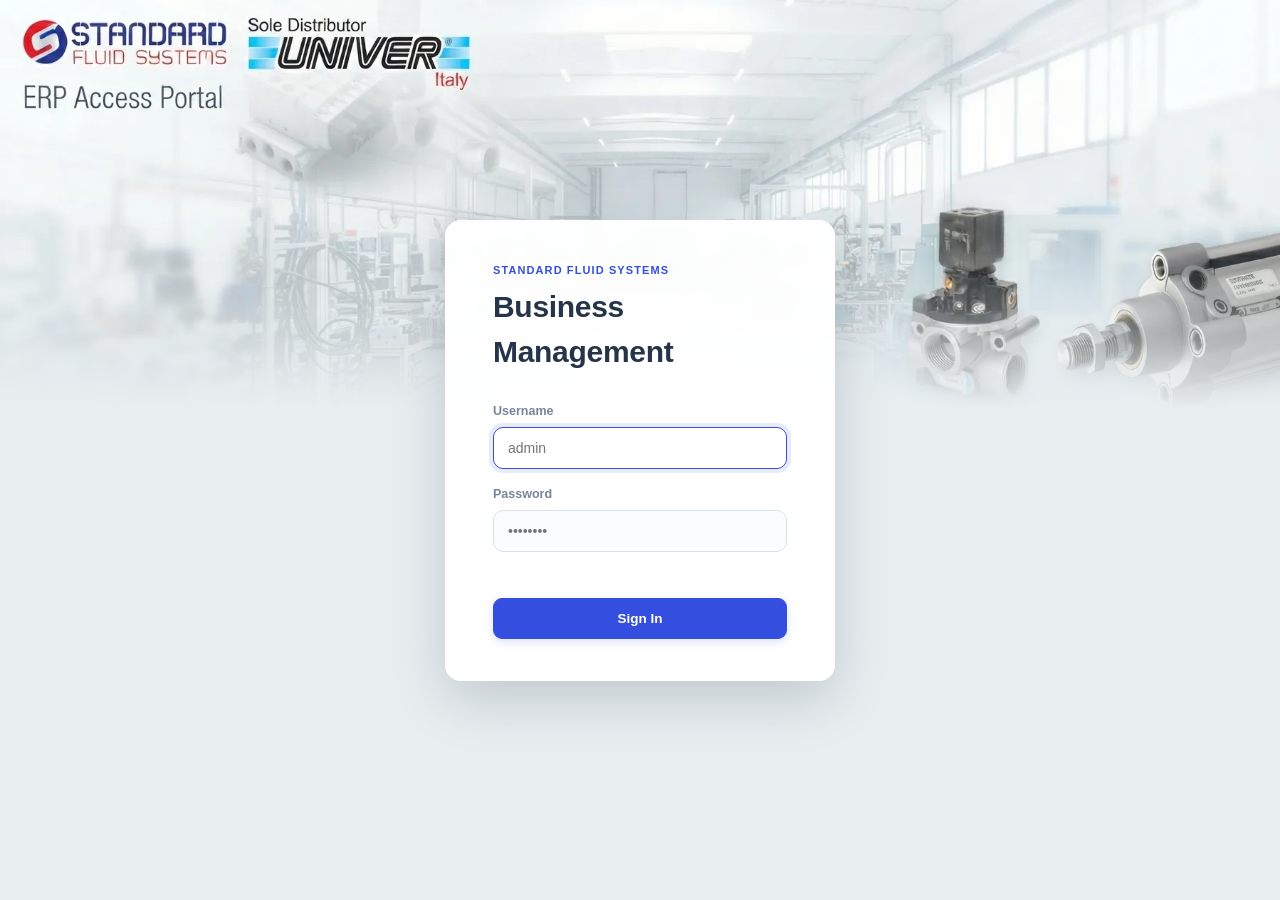
==== commit 5245c388: "Add files via upload" ====
--- a/index.html
+++ b/index.html
@@ -3,8 +3,14 @@
 <head>
 <meta charset="UTF-8">
 <meta name="viewport" content="width=device-width, initial-scale=1.0">
+<meta name="theme-color" content="#1f3b63">
+<link rel="manifest" href="manifest.webmanifest">
+<link rel="apple-touch-icon" href="apple-touch-icon.png">
+<meta name="apple-mobile-web-app-capable" content="yes">
+<meta name="mobile-web-app-capable" content="yes">
+<meta name="apple-mobile-web-app-title" content="SFS ERP">
 <title>Standard Fluid Systems — Business Management</title>
-<link rel="icon" href="logo.png">
+<link rel="icon" href="favicon.png">
 <link rel="stylesheet" href="styles.css">
 <style id="sfsProgressStyles">
   /* --- SFS top loading bar (added) --- */
@@ -157,5 +163,53 @@
 });
 </script>
 
+<!-- ============ APP: install button, update notice, offline notice ============ -->
+<style>
+#pwaBar{position:fixed;left:50%;bottom:18px;transform:translateX(-50%);z-index:2147483001;display:none;align-items:center;gap:12px;background:#1f3b63;color:#fff;border-radius:14px;padding:10px 12px 10px 16px;box-shadow:0 14px 34px rgba(15,35,70,.35);font:14px/1.3 Inter,Arial,sans-serif;max-width:calc(100vw - 32px)}
+#pwaBar.show{display:flex}#pwaBar.off{background:#b42318}
+#pwaBar button{border:0;border-radius:10px;padding:8px 14px;font-weight:700;cursor:pointer;background:#fff;color:#1f3b63;white-space:nowrap}
+#pwaBar .x{background:transparent;color:#fff;opacity:.7;padding:6px 8px}
+#pwaInstall{position:fixed;left:16px;bottom:18px;z-index:2147483000;display:none;border:0;border-radius:99px;padding:11px 18px;font:700 14px Inter,Arial,sans-serif;background:#1f3b63;color:#fff;box-shadow:0 10px 26px rgba(15,35,70,.3);cursor:pointer}
+#pwaInstallX{margin-left:8px;opacity:.7;font-weight:400}
+@media print{#pwaBar,#pwaInstall{display:none!important}}
+</style>
+<button id="pwaInstall" type="button">⬇ Install SFS ERP app<span id="pwaInstallX" title="Hide">✕</span></button>
+<div id="pwaBar"><span id="pwaMsg"></span><button id="pwaBtn" type="button"></button><button class="x" type="button" onclick="document.getElementById('pwaBar').className=''">✕</button></div>
+<script>
+(function(){
+  var bar = document.getElementById('pwaBar'), msg = document.getElementById('pwaMsg'), btn = document.getElementById('pwaBtn');
+  function show(text, label, fn, cls){ msg.textContent = text; btn.textContent = label; btn.style.display = label ? '' : 'none'; btn.onclick = fn; bar.className = 'show' + (cls ? ' ' + cls : ''); }
+
+  /* 1. service worker (makes it installable; code always fresh from the internet) */
+  if ('serviceWorker' in navigator) navigator.serviceWorker.register('sw.js').catch(function(){});
+
+  /* 2. install button (Chrome / Edge) */
+  var deferred = null, ib = document.getElementById('pwaInstall');
+  var hidden = 0; try { hidden = Number(localStorage.getItem('sfsInstallHidden') || 0); } catch (e) {}
+  window.addEventListener('beforeinstallprompt', function(e){ e.preventDefault(); deferred = e; if (Date.now() - hidden > 30 * 864e5) ib.style.display = 'block'; });
+  document.getElementById('pwaInstallX').onclick = function(ev){ ev.stopPropagation(); ib.style.display = 'none'; try { localStorage.setItem('sfsInstallHidden', String(Date.now())); } catch (e) {} };
+  ib.onclick = function(){ if (!deferred) return; deferred.prompt(); deferred.userChoice.finally(function(){ deferred = null; ib.style.display = 'none'; }); };
+  window.addEventListener('appinstalled', function(){ ib.style.display = 'none'; show('SFS ERP installed ✓ — desktop / home screen par icon dekhein.', '', null); setTimeout(function(){ bar.className = ''; }, 6000); });
+
+  /* 3. "new version" notice: checks app.js / styles.css every 5 minutes and when the window comes back */
+  var base = {};
+  function sig(u){ return fetch(u, {method:'HEAD', cache:'no-store'}).then(function(r){ return r.ok ? (r.headers.get('etag') || r.headers.get('last-modified') || r.headers.get('content-length') || '') : ''; }).catch(function(){ return ''; }); }
+  function check(){
+    if (!navigator.onLine) return;
+    Promise.all([sig('app.js'), sig('styles.css')]).then(function(v){
+      var k = v.join('|'); if (!v[0] && !v[1]) return;
+      if (!base.k) { base.k = k; return; }
+      if (k !== base.k) show('Naya version aaya hai.', 'Update', function(){ location.reload(); });
+    });
+  }
+  setTimeout(check, 4000); setInterval(check, 5 * 60 * 1000);
+  document.addEventListener('visibilitychange', function(){ if (document.visibilityState === 'visible') check(); });
+
+  /* 4. offline / online */
+  window.addEventListener('offline', function(){ show('Internet connection nahi hai — save nahi hoga.', '', null, 'off'); });
+  window.addEventListener('online', function(){ show('Internet wapas aa gaya ✓', '', null); setTimeout(function(){ if (bar.textContent.indexOf('wapas') >= 0) bar.className = ''; }, 3000); check(); });
+})();
+</script>
+
 </body>
 </html>
--- a/styles.css
+++ b/styles.css
@@ -745,3 +745,822 @@
  .party-info.party-address{grid-column:auto}
  .party-actions .btn{flex:1}
 }
+
+
+/* ============================================================
+   SFS REFERENCE-INSPIRED LIGHT ERP THEME
+   Safe visual-only overrides. Keep existing markup and behavior.
+   ============================================================ */
+:root{
+  --ink:#263449;
+  --ink-mid:#34465f;
+  --ink-soft:#50627a;
+  --steel:#77859a;
+  --steel-light:#a3afbf;
+  --canvas:#eaf0fb;
+  --surface:#ffffff;
+  --line:#e8edf5;
+  --line-strong:#d8e1ee;
+  --brand:#344fe0;
+  --brand-dark:#263bc0;
+  --brand-soft:#eef0ff;
+  --accent:#43b987;
+  --accent-dark:#27996c;
+  --accent-soft:#e8f8f0;
+  --nav-bg-1:#ffffff;
+  --nav-bg-2:#ffffff;
+  --nav-text:#77849a;
+  --nav-text-active:#344fe0;
+  --nav-icon:#9ca8b9;
+  --radius:10px;
+  --radius-lg:14px;
+  --radius-sm:7px;
+  --shadow-sm:0 2px 7px rgba(45,65,100,.035);
+  --shadow:0 4px 14px rgba(45,65,100,.055);
+  --shadow-md:0 8px 22px rgba(45,65,100,.09);
+  --shadow-lg:0 24px 60px rgba(45,65,100,.16);
+  --font-display:'Inter',Arial,sans-serif;
+  --font-body:'Inter',Arial,sans-serif;
+}
+body{background:var(--canvas);color:var(--ink)}
+#app{background:var(--canvas);gap:0}
+aside{
+  margin:18px 0 18px 18px;
+  width:224px;flex-basis:224px;height:calc(100vh - 36px);
+  border:1px solid rgba(220,228,241,.9);
+  border-radius:15px;background:#fff;color:var(--nav-text);
+  box-shadow:var(--shadow);
+}
+aside.collapsed{width:68px;flex-basis:68px}
+.brand{padding:20px 16px;border-bottom:1px solid #edf1f7}
+.brand b{color:#263449}
+.brand small{color:#8794a8}
+.brand .collapse-btn{background:#f4f6fb;color:#7c8ba1}
+.brand .collapse-btn:hover{background:#e9edff;color:var(--brand)}
+#nav{padding:14px 10px}
+.nav-section{color:#a0aabc}
+.navbtn{color:#7a879b;border-radius:9px;padding:10px 11px}
+.nav-icon{color:#a2adbd}
+.navbtn:hover{background:#f5f7fc;color:#344fe0}
+.navbtn:hover .nav-icon{color:#344fe0}
+.navbtn.active{background:#edf0ff;color:#344fe0;font-weight:650}
+.navbtn.active .nav-icon{color:#344fe0}
+.navbtn.active::before{left:-10px;background:#344fe0;border-radius:0 4px 4px 0}
+.userbox{border-top:1px solid #edf1f7}
+.userbox b{color:#344258}
+.userbox small{color:#9aa5b5}
+.userbox .btn{background:#f7f8fc;border-color:#e8edf5;color:#67758a}
+.userbox .btn:hover{background:#fff0f0;border-color:#ffd7d7;color:#d94848}
+main{background:transparent}
+header{
+  margin:18px 22px 0;padding:19px 26px;
+  border:1px solid #e7edf6;border-radius:14px;
+  background:#fff;box-shadow:var(--shadow-sm);
+}
+header h1{font-size:25px;letter-spacing:-.025em}
+header p{color:#8a96a9}
+#content{padding:22px 22px 42px}
+.wrap{max-width:1600px}
+.card,.panel{
+  border:1px solid #e7edf5;border-radius:14px;background:#fff;
+  box-shadow:var(--shadow-sm);
+}
+.card{padding:19px 20px}
+.card::before{width:4px;opacity:.9}
+.card:hover{transform:translateY(-1px);box-shadow:var(--shadow-md);border-color:#dbe4f1}
+.card span{font-size:11px;letter-spacing:.055em;color:#8592a6}
+.card strong{font-size:31px;letter-spacing:-.035em}
+.panel{padding:21px 22px;margin-bottom:18px}
+.panel h3,.section-title{font-size:18px;letter-spacing:-.02em}
+.cat{border-radius:11px;background:#f8faff;border-color:#e8edf6}
+.cat:hover{background:#fff;border-color:#cbd5ff}
+.btn{border-radius:9px;font-weight:600}
+.btn.primary{background:#344fe0;border-color:#344fe0;box-shadow:0 3px 8px rgba(52,79,224,.16)}
+.btn.primary:hover{background:#263bc0;border-color:#263bc0}
+.toolbar input,.toolbar select,
+input,select,textarea{border-radius:9px}
+.table-wrap{border-radius:11px;border-color:#e7edf5;background:#fff}
+table{font-size:13px}
+thead th{background:#f7f9fd;color:#718097}
+tbody tr:hover{background:#f8faff}
+.modal-card{border-radius:16px;box-shadow:0 24px 70px rgba(36,51,79,.22)}
+.modal-head{border-bottom-color:#edf1f7}
+.toast{border-radius:10px;box-shadow:var(--shadow-md)}
+@media(max-width:900px){
+  aside{margin:0;border-radius:0;height:100vh}
+  header{margin:12px 12px 0;padding:16px 18px}
+  #content{padding:16px 12px 30px}
+}
+@media(max-width:760px){
+  #app{display:block}
+  aside{margin:0;width:100%;height:auto;min-height:0;border-radius:0;position:relative}
+  header{margin:10px 10px 0;padding:14px 15px;position:relative}
+  header h1{font-size:22px}
+  #content{padding:12px 10px 26px}
+  .panel{padding:16px}
+  .card{padding:16px}
+}
+@media print{
+  #app,main{background:#fff!important}
+  header,.card,.panel{box-shadow:none!important}
+}
+
+
+/* ============================================================
+   OUTSTANDING / PAYABLE / DUE — polish
+   CSS-only: styles the EXISTING markup in app.js (no JS/HTML change).
+   Targets: Dashboard "Payments Due & Overdue" (#paymentDueSection / #pdBody),
+            Accounts > Customer Outstanding (#custOutRows),
+            Accounts > Supplier Payable (#supOutRows), due badges.
+   ============================================================ */
+:root{
+  --os-red:#e5484d;   --os-red-bg:#fff1f1;   --os-red-line:#ffd5d6;
+  --os-amber:#e8890c; --os-amber-bg:#fff6e5; --os-amber-line:#fde3b0;
+  --os-green:#1f9d6b; --os-green-bg:#e8f8f0; --os-green-line:#bfeadb;
+  --os-blue:#344fe0;  --os-blue-bg:#eef0ff;  --os-blue-line:#d3d9ff;
+}
+
+/* ---------- 1) KPI cards in "Payments Due & Overdue" ---------- */
+#paymentDueSection .cards{grid-template-columns:repeat(auto-fit,minmax(215px,1fr));gap:16px}
+#paymentDueSection .cards .card{
+  border:1px solid var(--line);border-top-width:1px;border-radius:16px;
+  padding:18px 20px 16px;overflow:hidden;
+}
+#paymentDueSection .cards .card::before{
+  display:block;content:"";left:auto;top:-38px;right:-38px;bottom:auto;
+  width:118px;height:118px;border-radius:50%;opacity:.08;background:currentColor;
+}
+#paymentDueSection .cards .card span{font-size:11px;letter-spacing:.07em;margin-bottom:12px;display:flex;align-items:center;gap:8px}
+#paymentDueSection .cards .card span::before{content:"";width:9px;height:9px;border-radius:50%;background:currentColor;box-shadow:0 0 0 4px color-mix(in srgb,currentColor 16%,transparent)}
+#paymentDueSection .cards .card strong{display:block;font-size:27px;font-weight:800;letter-spacing:-.035em;font-variant-numeric:tabular-nums;line-height:1.1}
+#paymentDueSection .cards .card small{display:block;margin-top:8px;font-size:12px;color:var(--steel)}
+/* colours by meaning: total / overdue / due soon / not yet due */
+#paymentDueSection .cards .card:nth-child(1){color:var(--os-blue);border-color:var(--os-blue-line);background:linear-gradient(135deg,#fff 55%,var(--os-blue-bg))}
+#paymentDueSection .cards .card:nth-child(2){color:var(--os-red);border-color:var(--os-red-line);background:linear-gradient(135deg,#fff 55%,var(--os-red-bg))}
+#paymentDueSection .cards .card:nth-child(3){color:var(--os-amber);border-color:var(--os-amber-line);background:linear-gradient(135deg,#fff 55%,var(--os-amber-bg))}
+#paymentDueSection .cards .card:nth-child(4){color:var(--os-green);border-color:var(--os-green-line);background:linear-gradient(135deg,#fff 55%,var(--os-green-bg))}
+#paymentDueSection .cards .card strong{color:var(--ink)}              /* amount stays dark … */
+#paymentDueSection .cards .card:nth-child(2) strong{color:var(--os-red)} /* … except overdue */
+
+/* "Overdue age: 1-30 … 90+" line → neat strip */
+#pdBody>.muted{
+  display:flex;flex-wrap:wrap;align-items:center;gap:6px 14px;
+  margin:2px 0 16px!important;padding:11px 16px;border-radius:12px;
+  background:var(--os-red-bg);border:1px solid var(--os-red-line);
+  color:#8a3b3e;font-size:12.5px;font-variant-numeric:tabular-nums;
+}
+#pdBody>.muted b{color:var(--os-red);font-weight:800}
+
+/* "all settled" empty message */
+#pdBody>.empty{
+  text-align:center;padding:38px 16px;border-radius:14px;
+  background:linear-gradient(180deg,#fff,var(--os-green-bg));
+  border:1px dashed var(--os-green-line);color:var(--os-green);font-weight:700;
+}
+#pdBody>.empty::before{content:"✓";display:grid;place-items:center;width:44px;height:44px;margin:0 auto 10px;border-radius:50%;background:var(--os-green-bg);border:1px solid var(--os-green-line);font-size:20px}
+
+/* ---------- 2) Due-status badges (dueBadge() uses inline styles) ---------- */
+td span[style*="border-radius:999px"]{
+  display:inline-flex!important;align-items:center;gap:6px;
+  padding:4px 11px!important;font-size:11.5px!important;font-weight:700;
+  letter-spacing:.01em;white-space:nowrap;border:1px solid transparent;
+}
+td span[style*="border-radius:999px"]::before{content:"";width:6px;height:6px;border-radius:50%;background:currentColor;flex:0 0 auto}
+td span[style*="#c0392b"][style*="border-radius:999px"]{border-color:var(--os-red-line)}
+td span[style*="#b86e00"][style*="border-radius:999px"]{border-color:var(--os-amber-line)}
+td span[style*="#1a7f3c"][style*="border-radius:999px"]{border-color:var(--os-green-line)}
+td span[style*="#c0392b"][style*="border-radius:999px"]::before{animation:osPulse 1.8s ease-in-out infinite}
+@keyframes osPulse{0%,100%{box-shadow:0 0 0 0 rgba(229,72,77,.5)}50%{box-shadow:0 0 0 5px rgba(229,72,77,0)}}
+
+/* ---------- 3) Money columns: right-aligned, tabular numbers ---------- */
+/* Customer Outstanding: Total | Paid | Outstanding */
+.table-wrap:has(#custOutRows) :is(th,td):nth-child(n+4):nth-child(-n+6){text-align:right;font-variant-numeric:tabular-nums;white-space:nowrap}
+/* Supplier Payable: Purchased | Paid | Outstanding */
+.table-wrap:has(#supOutRows) :is(th,td):nth-child(n+2):nth-child(-n+4){text-align:right;font-variant-numeric:tabular-nums;white-space:nowrap}
+/* Payments Due table: Outstanding | Overdue */
+#pdBody .table-wrap :is(th,td):nth-child(n+3):nth-child(-n+4){text-align:right;font-variant-numeric:tabular-nums;white-space:nowrap}
+/* Modal (Payment Due details) Outstanding column */
+#modalBody .table-wrap:has(th:nth-child(5)) :is(th,td):nth-child(4){text-align:right;font-variant-numeric:tabular-nums;white-space:nowrap}
+
+/* "Outstanding" column highlight */
+#custOutRows td:nth-child(6),
+#supOutRows td:nth-child(4){
+  color:var(--ink);background:linear-gradient(90deg,transparent,#f6f8ff 40%);font-size:14px;
+}
+#custOutRows td:nth-child(6) b,#supOutRows td:nth-child(4) b{font-weight:800;letter-spacing:-.01em}
+#custOutRows td:nth-child(5){color:var(--os-green)}             /* Paid */
+#supOutRows td:nth-child(3){color:var(--os-green)}              /* Paid */
+
+/* ---------- 4) Row accents (pure CSS via :has) ---------- */
+tbody tr:has(span[style*="#c0392b"][style*="border-radius:999px"]){
+  box-shadow:inset 3px 0 0 var(--os-red);
+  background:linear-gradient(90deg,var(--os-red-bg),#fff 45%)!important;
+}
+tbody tr:has(span[style*="#c0392b"][style*="border-radius:999px"]):hover{background:#ffe9e9!important}
+tbody tr:has(span[style*="#b86e00"][style*="border-radius:999px"]){box-shadow:inset 3px 0 0 var(--os-amber)}
+#custOutRows tr:has(span[style*="#c0392b"]) td:nth-child(6) b,
+#pdBody td span[style*="color:#c0392b"] b{color:var(--os-red)}
+
+/* Invoice # / client name as clear first column */
+#custOutRows td:first-child{font-weight:700;color:var(--brand)}
+#pdBody tbody td:first-child b{font-size:13.5px}
+
+/* ---------- 5) Buttons inside these tables ---------- */
+#custOutRows .btn.primary,#supOutRows .btn.primary{
+  background:var(--os-green-bg);border-color:var(--os-green-line);color:var(--os-green);box-shadow:none;
+}
+#custOutRows .btn.primary:hover,#supOutRows .btn.primary:hover{
+  background:var(--os-green);border-color:var(--os-green);color:#fff;box-shadow:0 4px 12px rgba(31,157,107,.28);
+}
+#pdBody .btn.small:not(.ghost){background:var(--os-blue-bg);border-color:var(--os-blue-line);color:var(--os-blue)}
+#pdBody .btn.small:not(.ghost):hover{background:var(--os-blue);border-color:var(--os-blue);color:#fff}
+
+/* Info text next to search ("12 invoice(s) • Outstanding Rs ...") */
+#custOutInfo{font-weight:600;color:var(--ink-soft);background:#f2f5fb;border:1px solid var(--line);padding:6px 12px;border-radius:999px;white-space:nowrap}
+#custOutInfo:empty{display:none}
+
+/* Panel headings for these sections get a small accent */
+.panel-head h3.section-title,.panel:has(#custOutRows)>.panel-head h3,.panel:has(#supOutRows)>.panel-head h3{
+  position:relative;padding-left:14px;
+}
+.panel-head h3.section-title::before,.panel:has(#custOutRows)>.panel-head h3::before,.panel:has(#supOutRows)>.panel-head h3::before{
+  content:"";position:absolute;left:0;top:3px;bottom:3px;width:4px;border-radius:4px;background:linear-gradient(180deg,var(--os-blue),var(--os-green));
+}
+
+/* ---------- 6) Responsive / print ---------- */
+@media(max-width:600px){
+  #paymentDueSection .cards{grid-template-columns:1fr 1fr;gap:10px}
+  #paymentDueSection .cards .card{padding:14px}
+  #paymentDueSection .cards .card strong{font-size:19px}
+  #pdBody>.muted{padding:10px 12px;gap:4px 10px}
+}
+@media print{
+  td span[style*="border-radius:999px"]::before{animation:none}
+  tbody tr:has(span[style*="#c0392b"]){background:#fff!important}
+}
+
+
+/* ============================================================
+   CLICKABLE KPI CARDS (Total / Overdue / Due in 7 days / Not yet due)
+   Cards are now <button class="card card-btn"> → click opens invoice list
+   ============================================================ */
+button.card-btn{
+  appearance:none;-webkit-appearance:none;font:inherit;text-align:left;width:100%;
+  display:block;cursor:pointer;
+}
+button.card-btn:hover{
+  transform:translateY(-3px);
+  box-shadow:0 12px 28px rgba(45,65,100,.14);
+  border-color:currentColor!important;
+}
+button.card-btn:active{transform:translateY(-1px) scale(.99)}
+button.card-btn:focus-visible{outline:3px solid color-mix(in srgb,currentColor 35%,transparent);outline-offset:2px}
+button.card-btn .card-go{
+  display:inline-flex;align-items:center;gap:4px;margin-top:12px;
+  font-style:normal;font-size:11.5px;font-weight:700;letter-spacing:.02em;
+  color:currentColor;opacity:.75;transition:opacity .15s,transform .15s;
+}
+button.card-btn:hover .card-go{opacity:1;transform:translateX(4px)}
+
+/* Detail modal table (opened from the cards) */
+table.pd-detail :is(th,td):nth-child(5){text-align:right;font-variant-numeric:tabular-nums;white-space:nowrap}
+table.pd-detail tfoot td{
+  padding:13px 14px;background:#f7f9fd;border-top:2px solid var(--line-strong);
+  font-weight:800;font-variant-numeric:tabular-nums;
+}
+table.pd-detail tfoot td:nth-child(2){text-align:right}
+#modalBody .table-wrap:has(table.pd-detail){max-height:60vh;overflow:auto}
+table.pd-detail thead th{position:sticky;top:0;z-index:1}
+
+@media(max-width:600px){
+  button.card-btn .card-go{margin-top:8px;font-size:10.5px}
+}
+@media print{button.card-btn .card-go{display:none}}
+.modal-card:has(table.pd-detail){max-width:940px}
+
+
+/* ---------- Ledger modal: PDF buttons ---------- */
+.ledger-actions{
+  display:flex;flex-wrap:wrap;align-items:center;gap:8px 10px;
+  margin:0 0 16px;padding:12px 14px;border-radius:12px;
+  background:var(--brand-soft);border:1px solid #d9dfff;
+}
+.ledger-actions .muted{margin-left:auto;font-style:italic}
+@media(max-width:600px){.ledger-actions .muted{margin-left:0;width:100%}}
+
+
+/* ============================================================
+   IMPORTS page (costing + bulk product/inward)
+   ============================================================ */
+.imp-banner{
+  display:flex;align-items:center;gap:10px;margin-bottom:16px;padding:12px 16px;border-radius:12px;
+  background:linear-gradient(90deg,#fff6e5,#fffaf0);border:1px solid #fde3b0;color:#8a5a00;font-size:13px;
+}
+#impPage .panel{margin-bottom:16px}
+#impPage .panel-head{display:flex;justify-content:space-between;align-items:center;gap:10px;flex-wrap:wrap;margin-bottom:12px}
+#impPage .panel-head h3{margin:0}
+#impPage .table-wrap{overflow-x:auto}
+.imp-table{width:100%;border-collapse:collapse;font-size:12.5px}
+.imp-table th{white-space:nowrap;font-size:11px;letter-spacing:.04em;text-transform:uppercase;color:var(--steel);text-align:left;padding:9px 8px;background:#f7f9fd;border-bottom:1px solid var(--line)}
+.imp-table th.right,.imp-table td.right{text-align:right}
+.imp-table td{padding:6px 6px;border-bottom:1px solid var(--line);vertical-align:middle;font-variant-numeric:tabular-nums}
+.imp-table tbody tr:hover{background:#fafbff}
+.imp-in{width:120px;padding:7px 9px;border:1px solid var(--line-strong);border-radius:8px;font:inherit;font-size:12.5px;background:#fff;transition:border-color .15s,box-shadow .15s}
+.imp-in:focus{outline:none;border-color:var(--brand);box-shadow:0 0 0 3px var(--brand-soft)}
+.imp-in.wide{width:210px}
+.imp-in.sm{width:96px}
+.imp-in.xs{width:62px}
+.imp-in.num{width:96px;text-align:right}
+.imp-in[readonly],.imp-in:disabled{background:#f3f5fa;color:var(--steel)}
+.imp-tag{display:inline-block;padding:3px 9px;border-radius:999px;font-size:11px;font-weight:700;white-space:nowrap}
+.imp-tag.new{background:#e8f8f0;color:#1f9d6b}
+.imp-tag.old{background:#eef0ff;color:#344fe0}
+.imp-sum{display:grid;grid-template-columns:repeat(auto-fit,minmax(170px,1fr));gap:12px;margin-top:16px}
+.imp-sum>div{padding:12px 14px;border:1px solid var(--line);border-radius:12px;background:#fff}
+.imp-sum span{display:block;font-size:10.5px;font-weight:700;letter-spacing:.05em;text-transform:uppercase;color:var(--steel)}
+.imp-sum b{display:block;margin-top:4px;font-size:16px;font-weight:800;font-variant-numeric:tabular-nums}
+.imp-sum .hi{background:linear-gradient(135deg,#fff 40%,var(--brand-soft));border-color:#d3d9ff}
+.imp-sum .hi b{font-size:19px;color:var(--brand)}
+.imp-actions{display:flex;justify-content:flex-end;align-items:center;gap:10px;flex-wrap:wrap;margin:4px 0 20px}
+.imp-actions .muted{margin-right:auto}
+.modal-card:has(.imp-sheet){max-width:1000px}
+.imp-sheet table th.r,.imp-sheet table td.r{text-align:right}
+.imp-sheet table td{font-variant-numeric:tabular-nums;white-space:nowrap}
+@media(max-width:700px){.imp-actions{justify-content:stretch}.imp-actions .btn{flex:1}}
+.imp-warn{margin-top:14px;padding:11px 14px;border-radius:12px;background:var(--os-amber-bg,#fff6e5);border:1px solid var(--os-amber-line,#fde3b0);color:#8a5a00;font-size:12.5px}
+#impProfit .panel-head select.imp-in{width:auto;min-width:110px}
+.amt-due{color:#e5484d}
+.amt-ok{color:#1f9d6b}
+
+/* ---------- Email enquiries ---------- */
+.enq-src{margin-top:4px;display:flex;align-items:center;gap:6px;flex-wrap:wrap}
+.enq-text{white-space:pre-line}
+
+/* ---------- Statement / costing PDFs: own column widths (the invoice-table widths above must not apply) ---------- */
+table.doc-items.stmt{font-size:10.5px}
+table.doc-items.stmt th,table.doc-items.stmt td{
+  width:auto!important;padding:5px 5px;line-height:1.3;
+  overflow:visible;word-break:normal;overflow-wrap:break-word;
+}
+table.doc-items.stmt th{font-size:9.5px;line-height:1.2;letter-spacing:0;text-transform:none;color:#222;vertical-align:bottom}
+table.doc-items.stmt tbody tr{height:auto!important}
+table.doc-items.stmt td.r,table.doc-items.stmt th.r{text-align:right}
+table.doc-items.stmt td.r{white-space:nowrap}
+table.doc-items.stmt td{color:#111}
+table.doc-items.stmt th{white-space:normal!important;overflow-wrap:break-word}
+table.doc-items.stmt th,table.doc-items.stmt td{border:1px solid #333!important}
+.enq-check{background:#fff6e5;color:#b86e00;cursor:help}
+
+/* ---------- Customer's enquiry shown on the quotation form ---------- */
+.qt-enq{margin:6px 0 18px;padding:14px 16px;border-radius:14px;background:linear-gradient(135deg,#fff 50%,#eef0ff);border:1px solid #d3d9ff}
+.qt-enq-head{display:flex;gap:10px;align-items:baseline;flex-wrap:wrap}
+.qt-enq-text{white-space:pre-wrap;max-height:240px;overflow:auto;margin-top:8px;padding:12px 14px;border:1px solid var(--line);border-radius:12px;background:#fff;font-size:13px;line-height:1.5}
+
+/* ============================================================
+   SFS — NEW DASHBOARD + NAVY SIDEBAR (Oct 2026)
+   Appended last so it sits on top of the earlier themes.
+   Colours follow the Standard Fluid Systems logo (navy + red).
+   ============================================================ */
+:root{--sfs-navy:#1f3b63;--sfs-navy-2:#2c5282;--sfs-red:#c8102e}
+
+/* ---- Sidebar ---- */
+aside#sidebar{background:linear-gradient(180deg,#1f3b63 0%,#18304f 100%);border-color:#1f3b63;color:#cbd5e1}
+#sidebar .brand{flex-direction:column;align-items:stretch;gap:6px;border-bottom:1px solid rgba(255,255,255,.1);padding:16px 14px}
+#sidebar .brand img{display:block;width:100%;height:auto;max-height:58px;object-fit:contain;background:#fff;border-radius:10px;padding:7px 10px;box-sizing:border-box}
+#sidebar .brand > div{text-align:center}
+#sidebar .brand small{color:#9fb3cf;letter-spacing:.08em;text-transform:uppercase;font-size:10px}
+#sidebar .brand .collapse-btn{top:auto;bottom:-13px;right:12px;transform:none;background:#2c5282;color:#fff;width:26px;height:26px;border-radius:50%;box-shadow:0 2px 6px rgba(0,0,0,.25)}
+#sidebar .brand .collapse-btn:hover{background:var(--sfs-red);color:#fff}
+#sidebar .nav-section{color:#7f97b8}
+#sidebar .navbtn{color:#d6e0ee}
+#sidebar .nav-icon{color:#9fb3cf}
+#sidebar .navbtn:hover{background:rgba(255,255,255,.08);color:#fff}
+#sidebar .navbtn:hover .nav-icon{color:#fff}
+#sidebar .navbtn.active{background:rgba(255,255,255,.14);color:#fff;font-weight:700}
+#sidebar .navbtn.active .nav-icon{color:#fff}
+#sidebar .navbtn.active::before{display:block;left:-10px;top:7px;bottom:7px;width:3px;background:var(--sfs-red);border-radius:0 4px 4px 0}
+#sidebar .userbox{border-top:1px solid rgba(255,255,255,.1)}
+#sidebar .userbox b{color:#fff}
+#sidebar .userbox small{color:#9fb3cf}
+#sidebar .userbox .btn{background:rgba(255,255,255,.08);border-color:rgba(255,255,255,.14);color:#e2e8f0}
+#sidebar .userbox .btn:hover{background:rgba(200,16,46,.25);border-color:rgba(200,16,46,.45);color:#fff}
+#sidebar::-webkit-scrollbar-thumb{background:rgba(255,255,255,.2)}
+/* collapsed: show only the round "S" mark of the logo */
+aside#sidebar.collapsed .brand{padding:14px 8px}
+aside#sidebar.collapsed .brand img{width:42px;height:46px;max-height:none;object-fit:cover;object-position:left center;padding:5px 8px;margin:0 auto;border-radius:12px;box-sizing:border-box}   /* box sized so only the round S mark of logo.png shows */
+aside#sidebar.collapsed .brand .collapse-btn{position:static;margin:4px auto 0}
+
+/* ---- Dashboard ---- */
+.db2{display:flex;flex-direction:column;gap:16px}
+.db2 .up{color:#16a34a}.db2 .dn{color:var(--sfs-red)}
+.db2-top{display:flex;justify-content:space-between;align-items:center;gap:16px;flex-wrap:wrap}
+.db2-top h2{margin:0;font-size:24px;color:var(--ink,#17345F)}
+.db2-top p{margin:4px 0 0;color:#64748b;font-size:13px}
+.db2-search{flex:0 1 440px;display:flex;justify-content:space-between;align-items:center;gap:10px;background:#fff;border:1px solid #e3e8f0;border-radius:12px;padding:10px 14px;color:#94a3b8;font-size:13.5px;cursor:text;text-align:left}
+.db2-search:hover{border-color:#b9c8de}
+.db2-search kbd{font:600 11px/1 Inter,Arial,sans-serif;background:#f1f5f9;border:1px solid #e3e8f0;border-radius:5px;padding:4px 6px;color:#64748b;white-space:nowrap}
+.db2-qa{display:grid;grid-template-columns:repeat(auto-fit,minmax(170px,1fr));gap:12px}
+.db2-qa button{display:flex;align-items:center;gap:12px;background:#fff;border:1px solid #e3e8f0;border-radius:14px;padding:13px 14px;cursor:pointer;text-align:left;font-weight:700;font-size:13.5px;color:#1d2433;transition:transform .12s,box-shadow .12s,border-color .12s}
+.db2-qa button:hover{transform:translateY(-2px);box-shadow:0 8px 20px rgba(31,59,99,.12);border-color:#c9d6e8}
+.db2-qa i{flex:none;width:38px;height:38px;border-radius:11px;display:inline-flex;align-items:center;justify-content:center;font-style:normal;font-size:16px;font-weight:800;color:#fff}
+.db2-qa small{display:block;font-weight:500;color:#94a3b8;font-size:11px;margin-top:1px}
+.db2-kpis{display:grid;grid-template-columns:1.35fr repeat(3,1fr);gap:14px}
+.db2-kpi{background:#fff;border:1px solid #e3e8f0;border-radius:16px;padding:16px 18px;cursor:pointer;transition:box-shadow .12s,transform .12s;min-width:0}
+.db2-kpi:hover{box-shadow:0 8px 20px rgba(31,59,99,.1);transform:translateY(-1px)}
+.db2-kpi span{font-size:11.5px;letter-spacing:.08em;color:#64748b;font-weight:700}
+.db2-kpi span small{letter-spacing:0;font-weight:500;text-transform:none}
+.db2-kpi strong{display:block;font-size:26px;line-height:1.15;margin:6px 0 3px;color:#1d2433}
+.db2-kpi strong small{font-size:14px;color:#64748b;font-weight:600}
+.db2-kpi em{font-style:normal;font-size:12.5px;color:#64748b}
+.db2-hero{background:linear-gradient(135deg,var(--sfs-navy),var(--sfs-navy-2));border:none;display:flex;justify-content:space-between;align-items:center;gap:14px}
+.db2-hero span{color:#b9c8de}.db2-hero strong{color:#fff}.db2-hero strong small{color:#b9c8de}.db2-hero em{color:#dbe4f0}
+.db2-hero .up{color:#86efac}.db2-hero .dn{color:#fca5a5}
+.db2-ring{--p:0;flex:none;width:88px;height:88px;border-radius:50%;background:conic-gradient(#fff calc(var(--p)*1%),rgba(255,255,255,.18) 0);display:flex;align-items:center;justify-content:center}
+.db2-ring b{width:68px;height:68px;border-radius:50%;background:var(--sfs-navy);color:#fff;display:flex;align-items:center;justify-content:center;font-size:18px}
+.db2-grid{display:grid;grid-template-columns:minmax(0,1.6fr) minmax(0,1fr);gap:16px;align-items:start}
+.db2-col{display:flex;flex-direction:column;gap:16px;min-width:0}
+.db2-two{display:grid;grid-template-columns:1fr 1fr;gap:16px}
+.db2-two:empty{display:none}
+.db2-card{background:#fff;border:1px solid #e3e8f0;border-radius:16px;padding:16px 18px;min-width:0}
+.db2-card h3{margin:0 0 12px;font-size:15.5px;display:flex;justify-content:space-between;align-items:center;gap:10px;color:#1d2433}
+.db2-card h3 a{font-size:12px;color:var(--sfs-navy-2);font-weight:600;cursor:pointer}
+.db2-card h3 a:hover{text-decoration:underline}
+.db2-sel{font-size:12px;padding:4px 8px;border-radius:8px;border:1px solid #e3e8f0;background:#fff;color:var(--sfs-navy-2);font-weight:600;width:auto}
+.db2-bars{position:relative;display:flex;align-items:flex-end;gap:10px;height:190px;padding:18px 4px 0;border-bottom:1px solid #e3e8f0}
+.db2-bar{flex:1;background:linear-gradient(180deg,#3b6fb6,var(--sfs-navy));border-radius:6px 6px 0 0;position:relative;min-height:2px}
+.db2-bar.cur{background:linear-gradient(180deg,#e0485e,var(--sfs-red))}
+.db2-bar.fut{background:#e2e8f0}
+.db2-bar span{position:absolute;bottom:100%;left:50%;transform:translateX(-50%);font-size:10px;color:#64748b;white-space:nowrap;padding-bottom:3px}
+.db2-tline{position:absolute;left:0;right:0;border-top:2px dashed #d97706;pointer-events:none}
+.db2-tline span{position:absolute;right:0;bottom:3px;font-size:11px;color:#b45309;font-weight:700;background:rgba(255,255,255,.85);padding:0 4px;border-radius:4px}
+.db2-months{display:flex;gap:10px;padding:6px 4px 0}
+.db2-months span{flex:1;text-align:center;font-size:11px;color:#64748b}
+.db2-todo{display:flex;flex-direction:column}
+.db2-todo-row{display:flex;align-items:center;gap:12px;padding:11px 4px;border:none;border-bottom:1px solid #eef2f7;background:none;text-align:left;font-size:13.5px;color:#1d2433;cursor:pointer;border-radius:8px}
+.db2-todo-row:last-child{border-bottom:none}
+.db2-todo-row:hover{background:#f6f8fc}
+.db2-todo-row i{flex:none;width:32px;height:32px;border-radius:9px;display:inline-flex;align-items:center;justify-content:center;font-style:normal;font-weight:800;font-size:13px}
+.db2-todo-row span{flex:1}
+.db2-todo-row b{flex:none;font-size:12.5px;padding:3px 10px;border-radius:99px;white-space:nowrap}
+.t-red{background:#fdecea;color:var(--sfs-red)}.t-amber{background:#fff4e0;color:#b45309}.t-violet{background:#f3e8ff;color:#7c3aed}.t-blue{background:#e0f2fe;color:#0369a1}
+.db2-ok{color:#16a34a;font-weight:600;padding:6px 0}
+.db2-tbl{width:100%;border-collapse:collapse;font-size:13px}
+.db2-tbl td{padding:9px 2px;border-bottom:1px solid #eef2f7;vertical-align:top;background:none}
+.db2-tbl tr:last-child td{border-bottom:none}
+.db2-tbl .r{text-align:right;white-space:nowrap}
+.db2-pill{display:inline-block;font-size:11px;font-weight:700;padding:2px 8px;border-radius:99px;margin-top:3px}
+.db2-funnel>div{display:flex;align-items:center;gap:10px;margin:7px 0}
+.db2-funnel i{flex:none;display:block;height:24px;border-radius:6px;min-width:6px}
+.db2-funnel span{font-size:12.5px;font-weight:700;color:#1d2433;white-space:nowrap}
+.db2-topc>div{position:relative;display:flex;justify-content:space-between;gap:10px;padding:8px 2px 10px;font-size:13px;border-bottom:1px solid #eef2f7}
+.db2-topc>div:last-child{border-bottom:none}
+.db2-topc span{overflow:hidden;text-overflow:ellipsis;white-space:nowrap}
+.db2-topc i{position:absolute;left:0;bottom:3px;height:3px;border-radius:3px;background:linear-gradient(90deg,var(--sfs-navy-2),#7aa2d6)}
+.db2-act>div{display:flex;gap:10px;padding:9px 0;border-bottom:1px solid #eef2f7;font-size:13px;line-height:1.4}
+.db2-act>div:last-child{border-bottom:none}
+.db2-av{flex:none;width:30px;height:30px;border-radius:50%;background:#e8eef7;color:var(--sfs-navy);font-weight:800;font-size:11.5px;display:inline-flex;align-items:center;justify-content:center}
+.db2-more{background:#fff;border:1px solid #e3e8f0;border-radius:16px;padding:0}
+.db2-more>summary{cursor:pointer;padding:14px 18px;font-weight:700;color:var(--sfs-navy-2);font-size:14px;list-style:none}
+.db2-more>summary::-webkit-details-marker{display:none}
+.db2-more>summary::before{content:"▸ ";color:#94a3b8}
+.db2-more[open]>summary::before{content:"▾ "}
+.db2-more>#dashClassic{padding:0 14px 14px}
+.db2-res{max-height:60vh;overflow:auto;margin-top:10px}
+.db2-res-g{font-size:11px;font-weight:700;letter-spacing:.08em;color:#94a3b8;text-transform:uppercase;padding:10px 4px 4px}
+.db2-res-i{display:flex;flex-direction:column;align-items:flex-start;width:100%;text-align:left;background:none;border:none;border-radius:8px;padding:8px 10px;cursor:pointer;font-size:13.5px;color:#1d2433}
+.db2-res-i:hover{background:#f1f5fb}
+.db2-res-i span{font-size:12px;color:#64748b}
+@media(max-width:1200px){.db2-kpis{grid-template-columns:repeat(2,1fr)!important}.db2-grid{grid-template-columns:1fr}}
+@media(max-width:700px){
+  .db2-kpis{grid-template-columns:1fr!important}
+  .db2-two{grid-template-columns:1fr}
+  .db2-qa{grid-template-columns:repeat(2,1fr)}
+  .db2-search{flex:1 1 100%}
+  .db2-bars{gap:4px;height:150px}.db2-bar span{display:none}.db2-months{gap:4px}
+  .db2-hero{flex-direction:row}
+}
+@media print{.db2-qa,.db2-search{display:none!important}}
+/* phones: sidebar becomes the top bar (logo row + scrolling menu strip), as before — now in navy */
+@media(max-width:700px){
+  #sidebar .brand{flex-direction:row!important;align-items:center;justify-content:flex-start;height:58px;min-height:58px;padding:8px 12px!important}
+  #sidebar .brand img{width:auto;height:42px;max-height:42px;padding:4px 10px;border-radius:9px}
+  #sidebar .brand > div{display:none}
+  #sidebar .brand .collapse-btn{position:absolute;right:12px;top:50%;bottom:auto;transform:translateY(-50%)}
+  #sidebar #nav{background:transparent!important}
+  #sidebar .navbtn.active::before{left:8px;right:8px;top:auto;bottom:0;width:auto;height:2px;border-radius:2px}
+}
+.db2-tbl{table-layout:fixed;min-width:0!important}
+.db2-tbl td{white-space:normal;word-break:break-word}
+.db2-tbl td.r{width:42%}
+
+/* ---- Enquiry Box ---- */
+.modal-card:has(.enqf){max-width:980px;width:calc(100vw - 32px)}
+.enqf .form-grid{grid-template-columns:repeat(4,minmax(0,1fr))}
+.enqf-drop{margin:14px 0 10px;border:2px dashed #b9c8de;border-radius:14px;background:#f7faff;padding:16px;text-align:center;cursor:pointer;transition:background .15s,border-color .15s;outline:none}
+.enqf-drop:hover,.enqf-drop:focus{border-color:var(--sfs-navy-2,#2c5282);background:#eef4ff}
+.enqf-drop.over{border-color:#16a34a;background:#ecfdf3}
+.enqf-drop.has-files{text-align:left}
+.enqf-drop kbd{font:600 11px/1 Inter,Arial,sans-serif;background:#fff;border:1px solid #d5dbe3;border-radius:5px;padding:2px 5px}
+.enqf-hint{margin-bottom:4px}
+.enqf-files{display:flex;flex-wrap:wrap;gap:10px;margin-top:10px}
+.enqf-file{position:relative;width:128px;background:#fff;border:1px solid #e3e8f0;border-radius:10px;padding:6px;cursor:default;text-align:left}
+.enqf-file img,.enqf-pdf{display:block;width:100%;height:84px;object-fit:cover;border-radius:7px;background:#f1f5f9}
+.enqf-pdf{display:flex;align-items:center;justify-content:center;font-weight:800;color:#c8102e;background:#fdecea}
+.enqf-fn{font-size:11.5px;margin-top:4px;white-space:nowrap;overflow:hidden;text-overflow:ellipsis}
+.enqf-file small{display:block;font-size:10.5px;color:#64748b}
+.enqf-file button{position:absolute;top:-8px;right:-8px;width:22px;height:22px;border-radius:50%;border:none;background:#c8102e;color:#fff;font-weight:800;cursor:pointer;line-height:22px;padding:0}
+.enqf-file.saved{width:auto;max-width:200px}
+.enqf-thumb{display:inline-flex;flex-direction:column;gap:3px;text-decoration:none;color:inherit;max-width:150px}
+.enqf-thumb img{width:150px;height:100px;object-fit:cover;border-radius:8px;border:1px solid #e3e8f0;background:#f1f5f9}
+.enqf-thumb span{font-size:11px;color:#64748b;white-space:nowrap;overflow:hidden;text-overflow:ellipsis}
+.enqf-thumb.noimg img{display:none}
+.enqf-thumb.noimg::before{content:"🖼";font-size:28px}
+.enqf-lbl{display:block;font-weight:600;font-size:12.5px}
+.enqf-lbl textarea{width:100%;margin-top:5px;font-family:inherit}
+.enqf-items-head{display:flex;align-items:center;gap:8px;flex-wrap:wrap;margin:14px 0 6px}
+.enqf-items input{width:100%;min-width:0}
+@media(max-width:800px){.enqf .form-grid{grid-template-columns:1fr 1fr}.enqf-file{width:110px}}
+@media(max-width:520px){.enqf .form-grid{grid-template-columns:1fr}}
+.enqf-items td{padding:6px 8px;vertical-align:middle}
+.enqf-items input{box-sizing:border-box;height:36px;padding:7px 10px;border:1px solid #d5dbe3;border-radius:8px;background:#fff;font:13px/1.2 Inter,Arial,sans-serif;color:#1d2433}
+.enqf-items input:focus{outline:none;border-color:var(--sfs-navy-2,#2c5282);box-shadow:0 0 0 3px rgba(44,82,130,.12)}
+.enqf-lbl textarea{box-sizing:border-box;padding:10px 12px;border:1px solid #d5dbe3;border-radius:10px;font:13.5px/1.5 Inter,Arial,sans-serif;resize:vertical}
+
+/* ---- Quotation item picture ---- */
+.qt-photo{margin-top:6px;font-size:11.5px;color:#64748b;border:1px dashed #c9d6e8;border-radius:8px;padding:6px 8px;outline:none;cursor:pointer;background:#fafcff}
+.qt-photo:focus{border-color:#2c5282;background:#eef4ff;box-shadow:0 0 0 3px rgba(44,82,130,.12)}
+.qt-photo kbd{font:600 10px/1 Inter,Arial,sans-serif;background:#fff;border:1px solid #d5dbe3;border-radius:4px;padding:1px 4px}
+.qt-photo.has{position:relative;display:inline-block;padding:4px;border-style:solid;cursor:default;background:#fff}
+.qt-photo.has img{display:block;max-width:140px;max-height:96px;object-fit:contain;border-radius:5px}
+.qt-photo.has button{position:absolute;top:-8px;right:-8px;width:22px;height:22px;border-radius:50%;border:none;background:#c8102e;color:#fff;font-weight:800;cursor:pointer;line-height:22px;padding:0}
+
+/* ---- Dashboard: Top 10 customers bar graph ---- */
+.db2-tbars{display:flex;flex-direction:column;gap:7px}
+.db2-tbar{display:grid;grid-template-columns:24px minmax(110px,30%) 1fr 92px;align-items:center;gap:10px;font-size:13px;padding:3px 4px;border-radius:8px}
+.db2-tbar.click{cursor:pointer}
+.db2-tbar.click:hover{background:#f3f6fb}
+.db2-tbar-rank{width:22px;height:22px;border-radius:50%;background:#eef2f7;color:#64748b;font-size:11px;font-weight:800;display:inline-flex;align-items:center;justify-content:center}
+.db2-tbar-rank.top{background:var(--sfs-navy,#1f3b63);color:#fff}
+.db2-tbar-name{white-space:nowrap;overflow:hidden;text-overflow:ellipsis;color:#1d2433}
+.db2-tbar-track{height:18px;background:#f1f5f9;border-radius:6px;overflow:hidden}
+.db2-tbar-track i{display:block;height:100%;border-radius:6px;background:linear-gradient(90deg,var(--sfs-navy,#1f3b63),#3b6fb6)}
+.db2-tbar:first-child .db2-tbar-track i{background:linear-gradient(90deg,var(--sfs-red,#c8102e),#e0485e)}
+.db2-tbar-val{text-align:right;white-space:nowrap}
+.db2-tbar-val b{font-size:13px}
+.db2-tbar-val small{display:block;font-size:10.5px;color:#94a3b8;line-height:1.1}
+@media(max-width:700px){.db2-tbar{grid-template-columns:22px minmax(80px,34%) 1fr 70px;gap:6px;font-size:12px}}
+
+/* ---- Customer groups (Top 10 switch + manager) ---- */
+.db2-topctl{display:inline-flex;align-items:center;gap:8px}
+.db2-seg{display:inline-flex;border:1px solid #e3e8f0;border-radius:9px;overflow:hidden}
+.db2-seg button{border:none;background:#fff;padding:5px 11px;font-size:12px;font-weight:700;color:#64748b;cursor:pointer}
+.db2-seg button.on{background:var(--sfs-navy,#1f3b63);color:#fff}
+.db2-grpn{font-size:11px;color:#2c5282;font-weight:600;white-space:nowrap}
+.db2-tbar.grp .db2-tbar-track i{background:linear-gradient(90deg,#0f766e,#14b8a6)}
+.db2-tsub{margin:-2px 0 4px 34px;padding:4px 0 4px 10px;border-left:2px solid #d5e3f0}
+.db2-tbar.sub{grid-template-columns:0 minmax(110px,30%) 1fr 110px;font-size:12px;padding:2px 4px}
+.db2-tbar.sub .db2-tbar-track{height:10px}
+.db2-tbar.sub .db2-tbar-track i{background:#7aa2d6}
+.cg h4{margin:12px 0 8px}
+.cg-g,.cg-s{border:1px solid #e3e8f0;border-radius:12px;padding:10px 12px;margin-bottom:8px;background:#fbfcfe}
+.cg-chips{display:flex;flex-wrap:wrap;gap:6px;margin-top:6px}
+.cg-chips span,.cg-chips label{display:inline-flex;align-items:center;gap:5px;background:#fff;border:1px solid #e3e8f0;border-radius:99px;padding:3px 10px;font-size:12.5px}
+.cg-chips a{color:#c8102e;font-weight:800;cursor:pointer}
+.cg-s-head{display:flex;align-items:center;gap:8px;flex-wrap:wrap}
+.cg-s-head input{flex:1;min-width:180px}
+@media(max-width:700px){.db2-topctl{flex-wrap:wrap}.db2-tsub{margin-left:10px}}
+.db2-tbar.grp .db2-tbar-name{white-space:normal;line-height:1.2}
+.db2-tbar.grp .db2-grpn{display:block;margin-top:1px}
+
+/* ---- Stock tools ---- */
+.pd-src{margin-top:12px;padding:10px 12px;border:1px solid #e3e8f0;border-radius:10px;background:#f8fafd;line-height:1.6}
+.pd-warn{color:#b45309;font-weight:600}
+.src-tbl td,.src-tbl th{white-space:nowrap;font-size:12px}
+.src-near td{background:#fff7e6}
+/* old-sheet record (compact) in Product History */
+.src-blk{border:1px solid #e3e8f0;border-radius:10px;padding:8px 10px;margin:6px 0;background:#fff}
+.src-blk.near{background:#fff8e6;border-color:#f5d08a}
+.src-blkh{font-size:12.5px}.src-blkh span{color:#64748b;font-size:11.5px}
+.src-kv{display:flex;flex-wrap:wrap;gap:4px 16px;margin:5px 0;font-size:12.5px}.src-kv i{font-style:normal;color:#64748b}
+.src-t{border-collapse:collapse;font-size:12px;margin-top:4px}.src-t th{text-align:left;color:#64748b;font-weight:600;padding:2px 14px 2px 0;border-bottom:1px solid #e3e8f0}.src-t td{padding:2px 14px 2px 0}
+.src-none{color:#94a3b8;font-size:12px;margin:3px 0}
+
+/* ---- Enquiries page ---- */
+.enq-kpis{display:grid;grid-template-columns:repeat(4,1fr);gap:12px;margin-bottom:14px}
+.enq-kpi{background:#fff;border:1px solid #e3e8f0;border-radius:14px;padding:12px 14px;cursor:default}
+.enq-kpi[onclick]{cursor:pointer}.enq-kpi[onclick]:hover{box-shadow:0 6px 16px rgba(31,59,99,.1)}
+.enq-kpi span{font-size:11px;letter-spacing:.07em;color:#64748b;font-weight:700}
+.enq-kpi b{display:block;font-size:24px;margin:3px 0 1px;color:#1d2433}.enq-kpi b small{font-size:13px;color:#64748b;font-weight:600}
+.enq-kpi em{font-style:normal;font-size:12px;color:#64748b}.enq-kpi .dn{color:#c8102e;display:inline;font-size:12px}
+.enq-tabs{display:flex;gap:6px;flex-wrap:wrap}
+.enq-tabs button{border:1px solid #e3e8f0;background:#fff;border-radius:99px;padding:6px 12px;font-weight:700;font-size:12.5px;color:#64748b;cursor:pointer}
+.enq-tabs button i{font-style:normal;background:#eef2f7;border-radius:99px;padding:1px 7px;margin-left:6px;font-size:11px}
+.enq-tabs button.on{background:var(--sfs-navy,#1f3b63);border-color:var(--sfs-navy,#1f3b63);color:#fff}.enq-tabs button.on i{background:rgba(255,255,255,.2)}
+.enq-tbl td{vertical-align:top}
+.enq-age{display:inline-block;margin-top:4px;font-size:11px;font-weight:700;padding:2px 8px;border-radius:99px;white-space:nowrap}
+.enq-age.grn{background:#e8f6ee;color:#15803d}.enq-age.amb{background:#fff4e0;color:#b45309}.enq-age.red{background:#fdecea;color:#c8102e}
+.enq-pill{display:inline-block;font-size:11.5px;font-weight:700;padding:3px 10px;border-radius:99px}
+.enq-pill.amb{background:#fff4e0;color:#b45309}.enq-pill.blu{background:#e0f2fe;color:#0369a1}.enq-pill.red{background:#fdecea;color:#c8102e}.enq-pill.gry{background:#f1f5f9;color:#64748b}
+.enq-note{margin-top:5px;font-size:12px;color:#334155;background:#f8fafd;border-left:3px solid #c9d6e8;padding:3px 8px;border-radius:0 6px 6px 0}
+.enq-note span{color:#94a3b8;font-size:11px}
+.enq-who{display:inline-flex;align-items:center;gap:6px;font-size:12.5px}
+.enq-who i{width:24px;height:24px;border-radius:50%;background:#e8eef7;color:#1f3b63;font-style:normal;font-weight:800;font-size:10.5px;display:inline-flex;align-items:center;justify-content:center}
+.enq-act{text-align:right;white-space:nowrap}.enq-act .btn{margin-left:4px}
+.enq-dots{font-weight:900;letter-spacing:1px;padding-left:10px!important;padding-right:10px!important}
+.enq-row.st-closed td{opacity:.72}
+.enq-menu{position:absolute;z-index:9999;background:#fff;border:1px solid #e3e8f0;border-radius:12px;box-shadow:0 14px 30px rgba(15,35,70,.18);padding:6px;min-width:230px}
+.enq-menu button{display:block;width:100%;text-align:left;border:none;background:none;padding:8px 10px;border-radius:8px;font-size:13px;color:#1d2433;cursor:pointer}
+.enq-menu button:hover{background:#f1f5fb}.enq-menu button.red{color:#c8102e}
+.enq-menu hr{border:none;border-top:1px solid #e3e8f0;margin:4px 0}
+.enq-note-row{border:1px solid #e3e8f0;border-radius:8px;padding:6px 10px;margin:5px 0;font-size:13px}.enq-note-row span{color:#94a3b8;font-size:11.5px}
+@media(max-width:900px){.enq-kpis{grid-template-columns:repeat(2,1fr)}}
+
+/* ---- Inbox (complete e-mails) ---- */
+.nav-count{margin-left:auto;background:#c8102e;color:#fff;font-size:10.5px;font-weight:800;border-radius:99px;padding:1px 7px;line-height:16px}
+.nav-count:empty{display:none}
+.ibx{display:grid;grid-template-columns:minmax(300px,38%) 1fr;gap:14px;align-items:start}
+.ibx-list{background:#fff;border:1px solid #e3e8f0;border-radius:16px;overflow:auto;max-height:calc(100vh - 210px);position:sticky;top:12px}
+.ibx-item{display:flex;gap:10px;padding:11px 14px;border-bottom:1px solid #eef2f7;cursor:pointer;position:relative}
+.ibx-item:hover{background:#f6f9fe}.ibx-item.active{background:#eaf1fc}
+.ibx-item.unread::before{content:"";position:absolute;left:4px;top:18px;width:6px;height:6px;border-radius:50%;background:#2c4fd8}
+.ibx-item.unread .ibx-from,.ibx-item.unread .ibx-subj{font-weight:800;color:#0f172a}
+.ibx-av{flex:none;width:34px;height:34px;border-radius:50%;color:#fff;font-weight:800;font-size:14px;display:flex;align-items:center;justify-content:center}
+.ibx-mid{min-width:0;flex:1}
+.ibx-top{display:flex;gap:8px;align-items:baseline}.ibx-from{flex:1;min-width:0;overflow:hidden;text-overflow:ellipsis;white-space:nowrap;font-weight:600;font-size:13.5px;color:#334155}
+.ibx-time{flex:none;font-size:11.5px;color:#64748b}.ibx-item.unread .ibx-time{color:#2c4fd8;font-weight:700}
+.ibx-subj{font-size:13px;color:#334155;overflow:hidden;text-overflow:ellipsis;white-space:nowrap;margin-top:1px}
+.ibx-snip{font-size:12px;color:#94a3b8;overflow:hidden;text-overflow:ellipsis;white-space:nowrap;margin-top:1px}
+.ibx-tags{display:flex;gap:6px;align-items:center;margin-top:5px;flex-wrap:wrap}.ibx-clip{font-size:11.5px;color:#475569;background:#f1f5f9;border-radius:6px;padding:1px 7px}
+.ibx-read{background:#fff;border:1px solid #e3e8f0;border-radius:16px;min-height:420px;padding:18px 20px}
+.ibx-empty{color:#94a3b8;text-align:center;padding:90px 10px;font-size:14px}.ibx-empty>div{margin-top:6px}
+.ibx-rhead{display:flex;gap:10px;align-items:center}.ibx-rhead h2{margin:0;font-size:19px;line-height:1.3;color:#0f172a}
+.ibx-back{display:none!important}
+.ibx-from-row{display:flex;gap:10px;align-items:center;margin:14px 0 10px}.ibx-from-txt{flex:1;min-width:0;font-size:13.5px}.ibx-from-txt .small{overflow:hidden;text-overflow:ellipsis;white-space:nowrap}
+.ibx-date{text-align:right;white-space:nowrap}
+.ibx-fw{background:#fff8e6;border:1px solid #f6e2b0;color:#7a5200;border-radius:10px;padding:7px 11px;font-size:12.5px;margin-bottom:10px}
+.ibx-actions{display:flex;gap:8px;align-items:center;flex-wrap:wrap;padding:10px 0;border-top:1px solid #eef2f7;border-bottom:1px solid #eef2f7}
+.ibx-done{background:#e0f2fe;color:#0369a1;border-radius:99px;padding:5px 12px;font-size:12.5px;font-weight:600}.ibx-done.gry{background:#f1f5f9;color:#64748b}
+.ibx-atts{display:flex;flex-wrap:wrap;gap:8px;margin-top:12px}
+.ibx-att{display:flex;gap:9px;align-items:center;border:1px solid #e3e8f0;border-radius:10px;padding:6px 10px 6px 6px;max-width:300px;background:#fbfcfe}
+.ibx-att.off{opacity:.6}
+.ibx-att-ic{flex:none;width:38px;height:38px;border-radius:8px;color:#fff;font-weight:800;font-size:10.5px;display:flex;align-items:center;justify-content:center}
+.ibx-att-th{flex:none;width:38px;height:38px;border-radius:8px;overflow:hidden;background:#eef2f7}.ibx-att-th img{width:100%;height:100%;object-fit:cover}
+.ibx-att-n{min-width:0;font-size:12.5px;line-height:1.3}.ibx-att-n b{display:block;overflow:hidden;text-overflow:ellipsis;white-space:nowrap;color:#1d2433;font-weight:600}.ibx-att-n a{text-decoration:none}
+.ibx-att-n span{color:#64748b;font-size:11.5px}.ibx-att-n span a{color:#2c4fd8}
+.ibx-imgbar{margin-top:10px;font-size:12px;color:#64748b;background:#f8fafd;border-radius:8px;padding:6px 10px}
+.ibx-frame{width:100%;border:none;min-height:260px;margin-top:8px;display:block}
+.ibx-thread{margin-top:14px;border-top:1px solid #eef2f7;padding-top:10px;font-size:13px}
+.ibx-titem{display:grid;grid-template-columns:160px 1fr auto;gap:10px;padding:7px 8px;border-radius:8px;cursor:pointer}.ibx-titem:hover{background:#f1f5fb}
+.ibx-titem span{overflow:hidden;text-overflow:ellipsis;white-space:nowrap}
+.ibx-fromnote{background:#eef4ff;border:1px solid #d6e2fb;color:#1f3b63;border-radius:10px;padding:8px 12px;font-size:12.5px;margin-bottom:12px}
+.ibx-pulse{box-shadow:0 0 0 0 rgba(44,79,216,.5);animation:ibxPulse 1.6s ease-out 3}
+@keyframes ibxPulse{to{box-shadow:0 0 0 12px rgba(44,79,216,0)}}
+@media(max-width:900px){
+  .ibx{grid-template-columns:1fr}.ibx-list{max-height:none;position:static}
+  .ibx .ibx-read{display:none}.ibx.reading .ibx-read{display:block}.ibx.reading .ibx-list{display:none}
+  .ibx-back{display:inline-flex!important}.ibx-read{padding:14px}.ibx-date{display:none}
+}
+
+/* ---- Imports: quick costing calculator ---- */
+.icalc{border:1px solid #d6e2fb;background:linear-gradient(180deg,#f7faff,#fff 120px)}
+.icalc .panel-head h3{margin:0}
+.ic-grid{display:grid;grid-template-columns:minmax(0,1.35fr) minmax(300px,1fr);gap:18px;margin-top:10px;align-items:start}
+.ic-row{grid-template-columns:repeat(4,minmax(0,1fr))!important;gap:10px!important}
+.ic-row .ic-wide{grid-column:span 1}
+.ic-unit{display:flex;align-items:stretch;gap:0}
+.ic-unit input{flex:1;min-width:0;border-top-right-radius:0!important;border-bottom-right-radius:0!important}
+.ic-unit select,.ic-unit i{border:1px solid #d5dce8;border-left:none;background:#f3f6fb;border-radius:0 10px 10px 0;padding:0 8px;font-style:normal;font-size:12.5px;color:#475569;display:flex;align-items:center}
+.ic-unit select{max-width:74px;min-width:52px}
+.ic-unit input{min-width:56px}
+.ic-in{display:flex;gap:5px;align-items:center;font-size:11.5px;color:#64748b;font-weight:500;margin-top:4px}
+.ic-in input{width:auto!important}
+.ic-tabs{display:flex;gap:6px;margin:12px 0 8px}
+.ic-tabs button{border:1px solid #e3e8f0;background:#fff;border-radius:99px;padding:6px 13px;font-weight:700;font-size:12.5px;color:#64748b;cursor:pointer}
+.ic-tabs button.on{background:var(--sfs-navy,#1f3b63);border-color:var(--sfs-navy,#1f3b63);color:#fff}
+.ic-sub{font-weight:700;font-size:12.5px;color:#1f3b63;margin:12px 0 4px}
+#icProd{margin-top:6px;min-height:16px}
+.ic-result{background:#fff;border:1px solid #e3e8f0;border-radius:14px;padding:14px 16px;position:sticky;top:12px}
+.ic-wait{color:#94a3b8;text-align:center;padding:40px 10px;font-size:13.5px}
+.ic-big{background:#1f3b63;color:#fff;border-radius:12px;padding:12px 14px;margin-bottom:10px}
+.ic-big span{font-size:11px;letter-spacing:.07em;text-transform:uppercase;opacity:.8;font-weight:700}
+.ic-big b{display:block;font-size:26px;margin:2px 0}
+.ic-big em{font-style:normal;font-size:12px;opacity:.85}
+.ic-tbl{width:100%;border-collapse:collapse;font-size:13px}
+.ic-tbl td{padding:5px 2px;border-bottom:1px dashed #e8edf5;vertical-align:top}
+.ic-tbl td:last-child{text-align:right;white-space:nowrap;font-variant-numeric:tabular-nums}
+.ic-tbl small{display:block;color:#94a3b8;font-size:11px}
+.ic-tbl tr.sub td{font-weight:700;color:#1f3b63}
+.ic-tbl tr.adj td{color:#94a3b8}
+.ic-tbl tr.tot td{font-weight:800;border-top:2px solid #1f3b63;border-bottom:none;padding-top:8px}
+.ic-sale{display:grid;gap:6px;margin-top:10px}
+.ic-sale>div{display:flex;justify-content:space-between;align-items:baseline;background:#f6f9fe;border-radius:9px;padding:7px 10px;font-size:12.5px}
+.ic-sale span{color:#64748b}.ic-sale b{font-size:14px}
+.ic-sale .up{color:#15803d}.ic-sale .dn{color:#c8102e}.ic-sale .amb{color:#b45309}
+.ic-btns{display:flex;gap:8px;margin-top:10px;flex-wrap:wrap}
+@media(max-width:1000px){.ic-grid{grid-template-columns:1fr}.ic-result{position:static}.ic-row{grid-template-columns:repeat(2,minmax(0,1fr))!important}}
+.ic-unit{margin-top:6px}
+.ic-unit input,.ic-unit select{margin:0!important;height:auto}
+.ic-row label{align-self:end}
+
+/* ---- Imports page: one colour theme per section ---- */
+.imp-jump{display:flex;gap:8px;flex-wrap:wrap;margin:0 0 16px;position:sticky;top:8px;z-index:20;padding:8px;background:rgba(238,243,251,.92);backdrop-filter:blur(6px);border-radius:14px;border:1px solid #e3e8f0}
+.imp-jump a{cursor:pointer;text-decoration:none;font-weight:700;font-size:12.5px;padding:7px 13px;border-radius:99px;border:1px solid transparent}
+.imp-jump .j-calc{background:#eef2ff;color:#3730a3;border-color:#d9defd}
+.imp-jump .j-cost{background:#e6f6f3;color:#0f766e;border-color:#c7ebe4}
+.imp-jump .j-profit{background:#fff4e2;color:#b45309;border-color:#fbe1b8}
+.imp-jump .j-hist{background:#f3eefe;color:#6d28d9;border-color:#e2d6fb}
+.imp-jump a:hover{filter:brightness(.96)}
+
+.imp-zone{--z:#3B5BDB;--zd:#2f3fa8;--zs:#eef2ff;--zl:#d9defd;margin:0 0 26px;padding:14px;border-radius:20px;background:var(--zs);border:1px solid var(--zl);scroll-margin-top:70px}
+.imp-zone.z-calc{--z:#4f46e5;--zd:#3730a3;--zs:#f3f4ff;--zl:#dfe2fd}
+.imp-zone.z-cost{--z:#0f8a7a;--zd:#0f5f55;--zs:#effaf7;--zl:#cdeee6}
+.imp-zone.z-profit{--z:#d97706;--zd:#9a4d06;--zs:#fff8ec;--zl:#f8e2bb}
+.imp-zone.z-hist{--z:#7c3aed;--zd:#5b21b6;--zs:#f7f3ff;--zl:#e6dafc}
+.imp-zhead{display:flex;align-items:center;gap:12px;margin:2px 4px 12px}
+.imp-zhead i{font-style:normal;width:40px;height:40px;border-radius:12px;background:var(--z);color:#fff;display:flex;align-items:center;justify-content:center;font-size:19px;box-shadow:0 6px 14px color-mix(in srgb,var(--z) 30%,transparent)}
+.imp-zhead b{display:block;font-size:17px;color:var(--zd);letter-spacing:-.01em}
+.imp-zhead span{font-size:12.5px;color:#64748b}
+.imp-zone .panel{border-top:3px solid var(--z);margin-bottom:12px;background:#fff}
+.imp-zone .panel:last-child{margin-bottom:0}
+.imp-zone .panel h3{color:var(--zd)}
+.imp-zone .btn.primary{background:var(--z);border-color:var(--z)}
+.imp-zone .btn.primary:hover{background:var(--zd);border-color:var(--zd)}
+.imp-zone .imp-in:focus,.imp-zone input:focus,.imp-zone select:focus{border-color:var(--z);box-shadow:0 0 0 3px color-mix(in srgb,var(--z) 18%,transparent)}
+.imp-zone .imp-table th{background:var(--zs)}
+.imp-zone .imp-sum .hi{background:linear-gradient(135deg,#fff 40%,var(--zs));border-color:var(--zl)}
+.imp-zone .imp-sum .hi b{color:var(--z)}
+.imp-zone .imp-actions{margin:12px 2px 2px}
+.imp-zone.z-calc .icalc{border:1px solid var(--zl);border-top:3px solid var(--z);background:#fff}
+.imp-zone.z-calc .ic-big{background:var(--zd)}
+.imp-zone.z-calc .ic-tabs button.on{background:var(--z);border-color:var(--z)}
+.imp-zone.z-calc .ic-sub{color:var(--zd)}
+.imp-zone.z-calc .ic-tbl tr.tot td{border-top-color:var(--zd)}
+@media(max-width:700px){.imp-zone{padding:10px;border-radius:16px}.imp-jump{top:4px}}
+
+/* ---- Imports: tiles (one section at a time) ---- */
+.imp-tiles{display:grid;grid-template-columns:repeat(4,minmax(0,1fr));gap:12px;margin:0 0 16px}
+.imp-tile{--z:#3B5BDB;--zd:#2f3fa8;--zs:#eef2ff;--zl:#d9defd;display:flex;gap:12px;align-items:center;text-align:left;cursor:pointer;background:#fff;border:1px solid #e3e8f0;border-radius:16px;padding:14px;transition:.15s;font:inherit;color:#1d2433;position:relative}
+.imp-tile.z-calc{--z:#4f46e5;--zd:#3730a3;--zs:#f3f4ff;--zl:#dfe2fd}
+.imp-tile.z-cost{--z:#0f8a7a;--zd:#0f5f55;--zs:#effaf7;--zl:#cdeee6}
+.imp-tile.z-profit{--z:#d97706;--zd:#9a4d06;--zs:#fff8ec;--zl:#f8e2bb}
+.imp-tile.z-hist{--z:#7c3aed;--zd:#5b21b6;--zs:#f7f3ff;--zl:#e6dafc}
+.imp-tile i{flex:none;font-style:normal;width:44px;height:44px;border-radius:13px;background:var(--zs);color:var(--z);display:flex;align-items:center;justify-content:center;font-size:21px}
+.imp-tile b{display:block;font-size:14.5px;color:var(--zd)}
+.imp-tile span{display:block;font-size:12px;color:#64748b;margin-top:2px;line-height:1.35}
+.imp-tile em{display:inline-block;font-style:normal;font-size:11px;font-weight:700;color:var(--zd);background:var(--zs);border-radius:99px;padding:1px 8px;margin-top:5px}
+.imp-tile:hover{border-color:var(--zl);box-shadow:0 8px 20px rgba(15,35,70,.08);transform:translateY(-1px)}
+.imp-tile.on{background:var(--z);border-color:var(--z);box-shadow:0 10px 22px color-mix(in srgb,var(--z) 30%,transparent)}
+.imp-tile.on b,.imp-tile.on span{color:#fff}.imp-tile.on span{opacity:.85}
+.imp-tile.on i{background:rgba(255,255,255,.18);color:#fff}
+.imp-tile.on em{background:rgba(255,255,255,.22);color:#fff}
+.imp-tile.on::after{content:"";position:absolute;left:50%;bottom:-8px;margin-left:-8px;border:8px solid transparent;border-bottom:0;border-top-color:var(--z)}
+#impPage .imp-zone[hidden]{display:none}
+@media(max-width:900px){.imp-tiles{grid-template-columns:repeat(2,minmax(0,1fr))}.imp-tile.on::after{display:none}}
+
+/* ---- calculator: several items ---- */
+.ic-head{grid-template-columns:repeat(4,minmax(0,1fr))!important;margin-bottom:12px}
+.ic-items-wrap{border:1px solid #e3e8f0;border-radius:12px;background:#fff;margin-bottom:6px}
+.ic-items{width:100%;border-collapse:collapse;font-size:13px}
+.ic-items th{background:#f6f8fc;font-size:11px;letter-spacing:.04em;text-transform:uppercase;color:#64748b;text-align:left;padding:8px;white-space:nowrap}
+.ic-items th small{text-transform:none;letter-spacing:0;font-weight:500}
+.ic-items td{padding:6px 8px;border-top:1px solid #eef2f7;vertical-align:top}
+.ic-items td input{width:100%;margin:0!important;padding:7px 9px}
+.ic-items .r{text-align:right;white-space:nowrap;font-variant-numeric:tabular-nums;padding-top:13px}
+.ic-items th.r{padding-top:8px}
+.ic-items .hl{background:#f5f6ff}
+.ic-items td.up{color:#15803d;font-weight:700}.ic-items td.dn{color:#c8102e;font-weight:700}.ic-items td.amb{color:#b45309;font-weight:700}
+.ic-items tfoot td{background:#fbfcfe;padding:8px}
+.ic-pinfo{font-size:11.5px;color:#64748b;margin-top:3px}.ic-pinfo:empty{display:none}
+.imp-zone.z-calc .ic-items .hl{background:var(--zs)}
+.ic-grid{margin-top:14px}
+@media(max-width:1000px){.ic-head{grid-template-columns:repeat(2,minmax(0,1fr))!important}.ic-items{min-width:900px}}
+.ic-items td input{border:1px solid #d5dce8!important;border-radius:9px!important;background:#fff;box-shadow:none!important;font-size:13.5px}
+.ic-items td input:focus{border-color:var(--z,#4f46e5)!important;box-shadow:0 0 0 3px rgba(79,70,229,.15)!important;outline:none}
+
+/* ---- Settings: backup ---- */
+.bk-state{display:flex;flex-direction:column;gap:2px;border-radius:12px;padding:10px 14px;margin-top:6px;border:1px solid}
+.bk-state b{font-size:14px}.bk-state span{font-size:12.5px}
+.bk-state.ok{background:#ecf9f1;border-color:#c7ebd5;color:#166534}
+.bk-state.warn{background:#fff8e6;border-color:#f6e2b0;color:#8a5a00}
+.bk-state.bad{background:#fdecea;border-color:#f5c2bd;color:#b42318}
+
+/* ---- quotation status badges ---- */
+.badge.qs{border-radius:99px;font-weight:700;padding:3px 10px;border:1px solid transparent}
+.badge.qs-sent{background:#e0f2fe;color:#0369a1;border-color:#bae6fd}
+.badge.qs-won{background:#e8f6ee;color:#15803d;border-color:#c7ebd5}
+.badge.qs-lost{background:#fdecea;color:#c8102e;border-color:#f5c2bd}
+.badge.qs-wait{background:#fff4e0;color:#b45309;border-color:#f8e2bb}
+.qsf-pick{display:grid;grid-template-columns:repeat(3,1fr);gap:8px;margin-bottom:12px}
+.qsf-opt{border:1.5px solid #e3e8f0;border-radius:12px;padding:10px 12px;cursor:pointer;display:flex;flex-direction:column;gap:1px;position:relative}
+.qsf-opt input{position:absolute;opacity:0}
+.qsf-opt b{font-size:14px;color:#0369a1}.qsf-opt span{font-size:11.5px;color:#64748b}
+.qsf-opt.won b{color:#15803d}.qsf-opt.lost b{color:#c8102e}
+.qsf-opt:has(input:checked){border-color:#0369a1;background:#f0f8ff}
+.qsf-opt.won:has(input:checked){border-color:#15803d;background:#effaf3}
+.qsf-opt.lost:has(input:checked){border-color:#c8102e;background:#fff3f2}
+.qsf-chips{display:flex;flex-wrap:wrap;gap:6px;margin-top:8px}
+.qsf-chips button{border:1px solid #e3e8f0;background:#fff;border-radius:99px;padding:4px 10px;font-size:12px;color:#334155;cursor:pointer}
+.qsf-chips button:hover{background:#f1f5fb;border-color:#c9d6e8}
+#qsfOpen label,#qsfLost label{display:block;font-weight:700;font-size:13px;color:#334155}
+#qsfOpen input,#qsfLost input{display:block;width:100%;margin-top:6px;border:1px solid #d5dce8;border-radius:10px;padding:10px 12px;font:inherit;font-weight:500;background:#fff}
+#qsfOpen input:focus,#qsfLost input:focus{outline:none;border-color:#0369a1;box-shadow:0 0 0 3px rgba(3,105,161,.15)}
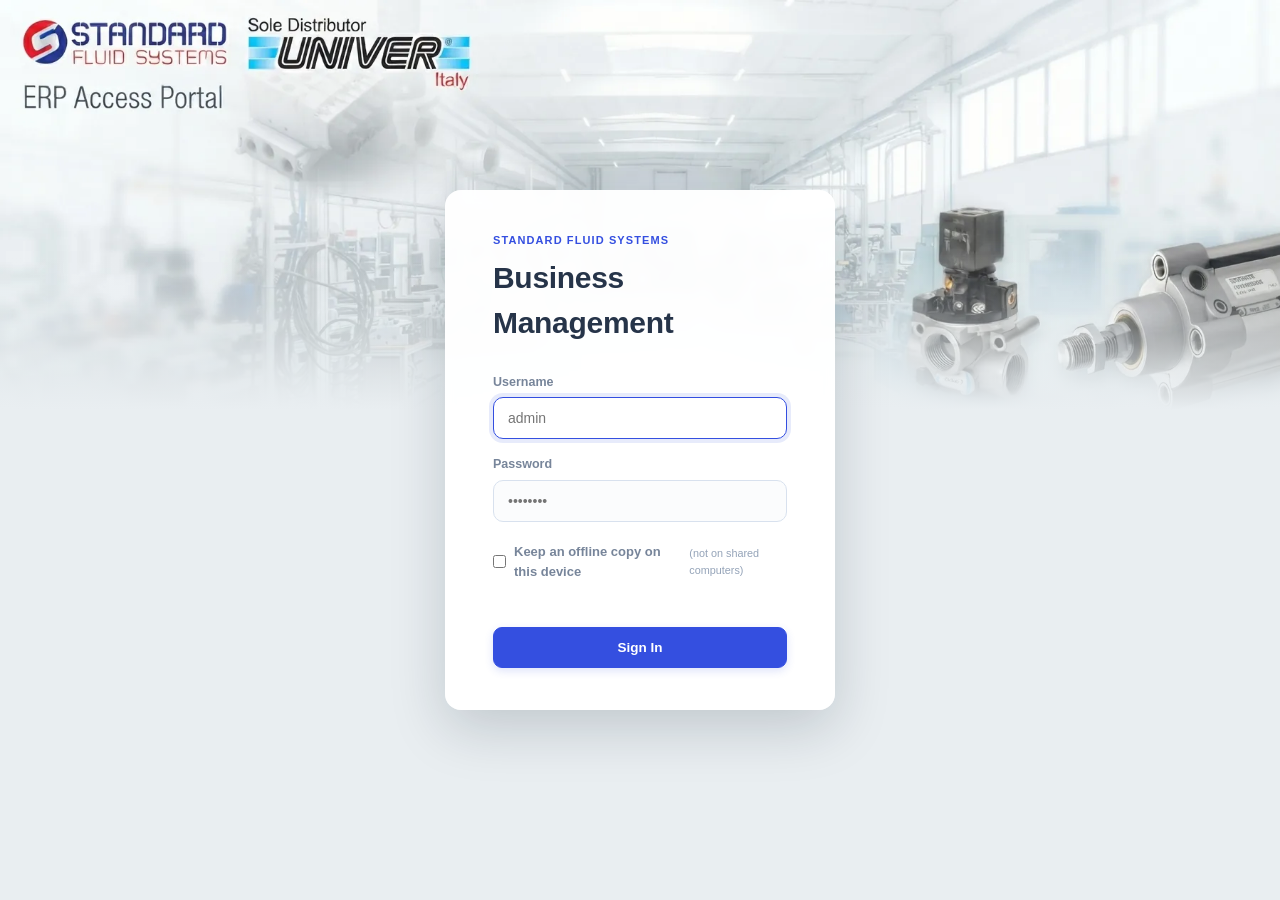
==== commit d1d4c1e2: "Add files via upload" ====
--- a/index.html
+++ b/index.html
@@ -189,7 +189,7 @@
   window.addEventListener('beforeinstallprompt', function(e){ e.preventDefault(); deferred = e; if (Date.now() - hidden > 30 * 864e5) ib.style.display = 'block'; });
   document.getElementById('pwaInstallX').onclick = function(ev){ ev.stopPropagation(); ib.style.display = 'none'; try { localStorage.setItem('sfsInstallHidden', String(Date.now())); } catch (e) {} };
   ib.onclick = function(){ if (!deferred) return; deferred.prompt(); deferred.userChoice.finally(function(){ deferred = null; ib.style.display = 'none'; }); };
-  window.addEventListener('appinstalled', function(){ ib.style.display = 'none'; show('SFS ERP installed ✓ — desktop / home screen par icon dekhein.', '', null); setTimeout(function(){ bar.className = ''; }, 6000); });
+  window.addEventListener('appinstalled', function(){ ib.style.display = 'none'; show('SFS ERP installed ✓ — open it from the icon on your desktop / home screen.', '', null); setTimeout(function(){ bar.className = ''; }, 6000); });
 
   /* 3. "new version" notice: checks app.js / styles.css every 5 minutes and when the window comes back */
   var base = {};
@@ -199,15 +199,13 @@
     Promise.all([sig('app.js'), sig('styles.css')]).then(function(v){
       var k = v.join('|'); if (!v[0] && !v[1]) return;
       if (!base.k) { base.k = k; return; }
-      if (k !== base.k) show('Naya version aaya hai.', 'Update', function(){ location.reload(); });
+      if (k !== base.k) show('A new version of SFS ERP is available.', 'Update', function(){ location.reload(); });
     });
   }
   setTimeout(check, 4000); setInterval(check, 5 * 60 * 1000);
   document.addEventListener('visibilitychange', function(){ if (document.visibilityState === 'visible') check(); });
 
-  /* 4. offline / online */
-  window.addEventListener('offline', function(){ show('Internet connection nahi hai — save nahi hoga.', '', null, 'off'); });
-  window.addEventListener('online', function(){ show('Internet wapas aa gaya ✓', '', null); setTimeout(function(){ if (bar.textContent.indexOf('wapas') >= 0) bar.className = ''; }, 3000); check(); });
+  /* offline / online notices are shown by app.js (offline copy bar) */
 })();
 </script>
 
--- a/styles.css
+++ b/styles.css
@@ -36,9 +36,9 @@
 @media (prefers-reduced-motion:reduce){*{transition:none!important;animation:none!important}}
 
 /* ---------- LOGIN ----------
-   login-bg.webp 1798x576 ka wide banner hai (logo + "ERP Access Portal" image ke andar hi hai).
-   Isliye ise poori screen par "cover" nahi karte (logo/products kat jate the).
-   Banner upar ki patti mein full width lagta hai (::before) aur neeche page ke rang mein fade ho jata hai. */
+   login-bg.webp is a wide 1798x576 banner (the logo and "ERP Access Portal" are part of the image).
+   So it is not stretched to "cover" the whole screen (that cut off the logo / products).
+   The banner runs full width across the top (::before) and fades into the page colour below. */
 .login-screen{
   --bn-bg:#e9eef1;
   --bn-h:clamp(230px,32vw,640px);
@@ -57,7 +57,7 @@
   background-repeat:no-repeat;
 }
 .login-card{position:relative;z-index:2;background:rgba(255,255,255,.96);margin:auto;display:flex;flex-direction:column;justify-content:center;padding:42px 48px;width:100%;max-width:390px;min-height:auto;text-align:left;border-radius:16px;box-shadow:0 18px 55px rgba(11,27,43,.18);backdrop-filter:blur(5px)}
-/* Logo ab banner (login-bg.webp) mein hai, is liye card ke andar wala logo chhupa diya */
+/* The logo is now part of the banner (login-bg.webp), so the logo inside the card is hidden */
 .login-logo{display:none}
 .login-card .eyebrow{color:var(--brand);font-size:11px;letter-spacing:.1em;font-weight:700;margin-bottom:6px;text-transform:uppercase}
 .login-card h1{font-family:var(--font-display);font-size:30px;font-weight:700;margin:0 0 28px;color:var(--ink);letter-spacing:-.01em}
@@ -66,7 +66,7 @@
 .login-card input:focus{outline:none;border-color:var(--brand);background:#fff;box-shadow:0 0 0 4px rgba(59,91,219,.12)}
 .login-card .muted{color:var(--bad);font-size:12.5px;min-height:16px;margin:-6px 0 14px;font-weight:500}
 .login-card .btn.full{width:100%;margin-top:6px;padding:12px}
-/* Mobile: chhota banner (sirf logo wala left hissa), card banner ke neeche, poori screen nahi dhakta */
+/* Mobile: smaller banner (only the logo part on the left), card below the banner, does not cover the whole screen */
 @media (max-width:760px){
   .login-screen{display:block;--bn-h:230px;padding-bottom:24px}
   .login-screen::before{
@@ -1564,3 +1564,12 @@
 #qsfOpen label,#qsfLost label{display:block;font-weight:700;font-size:13px;color:#334155}
 #qsfOpen input,#qsfLost input{display:block;width:100%;margin-top:6px;border:1px solid #d5dce8;border-radius:10px;padding:10px 12px;font:inherit;font-weight:500;background:#fff}
 #qsfOpen input:focus,#qsfLost input:focus{outline:none;border-color:#0369a1;box-shadow:0 0 0 3px rgba(3,105,161,.15)}
+
+/* ---- offline (read-only) ---- */
+#offBar{position:fixed;left:0;right:0;top:0;z-index:2147482999;background:#7a2e0e;color:#fff;font:600 13px/1.35 Inter,Arial,sans-serif;padding:8px 16px;text-align:center;box-shadow:0 4px 14px rgba(0,0,0,.18)}
+#offBar a{color:#fff;text-decoration:underline;cursor:pointer;font-weight:800}
+body.off-on{padding-top:36px}
+.off-keep{display:flex!important;align-items:center;gap:8px;font-size:13px!important;font-weight:600;color:#334155;margin:4px 0 6px;cursor:pointer;flex-direction:row!important}
+.off-keep input{width:auto!important;margin:0!important}
+.off-keep small{color:#94a3b8;font-weight:500}
+@media print{#offBar{display:none!important}body.off-on{padding-top:0}}
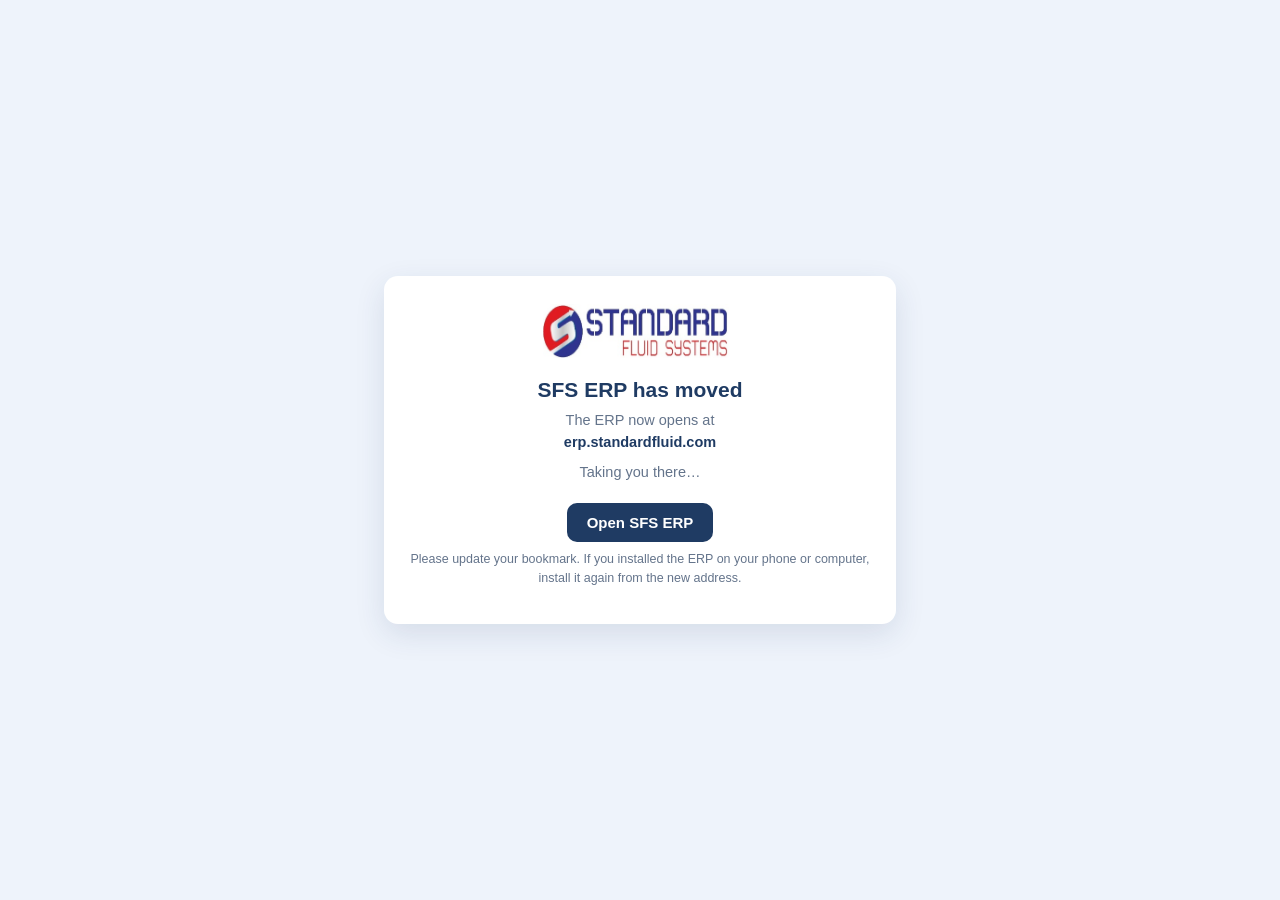
==== commit 453962c3: "Add files via upload" ====
--- a/index.html
+++ b/index.html
@@ -1,213 +1,58 @@
-<!DOCTYPE html>
+<!doctype html>
 <html lang="en">
 <head>
-<meta charset="UTF-8">
-<meta name="viewport" content="width=device-width, initial-scale=1.0">
-<meta name="theme-color" content="#1f3b63">
-<link rel="manifest" href="manifest.webmanifest">
-<link rel="apple-touch-icon" href="apple-touch-icon.png">
-<meta name="apple-mobile-web-app-capable" content="yes">
-<meta name="mobile-web-app-capable" content="yes">
-<meta name="apple-mobile-web-app-title" content="SFS ERP">
-<title>Standard Fluid Systems — Business Management</title>
-<link rel="icon" href="favicon.png">
-<link rel="stylesheet" href="styles.css">
-<style id="sfsProgressStyles">
-  /* --- SFS top loading bar (added) --- */
-  #sfsProgress{position:fixed;left:0;right:0;top:0;height:3px;z-index:2147483000;
-    pointer-events:none;opacity:0;transition:opacity .25s ease}
-  #sfsProgress.sfs-active{opacity:1}
-  #sfsProgressBar{position:relative;height:100%;width:0;border-radius:0 3px 3px 0;
-    background:linear-gradient(90deg,#3B5BDB 0%,#5B7CFA 45%,#10B981 100%);
-    box-shadow:0 0 8px rgba(59,91,219,.55),0 0 14px rgba(16,185,129,.35);
-    transition:width .25s ease}
-  #sfsProgressBar::after{content:"";position:absolute;right:0;top:0;bottom:0;width:90px;
-    background:linear-gradient(90deg,rgba(255,255,255,0),rgba(255,255,255,.8));
-    border-radius:0 3px 3px 0;opacity:.9}
-  @media print{#sfsProgress{display:none!important}}
-  @media (prefers-reduced-motion:reduce){#sfsProgressBar{transition:none!important}}
+<meta charset="utf-8">
+<meta name="viewport" content="width=device-width,initial-scale=1">
+<title>SFS ERP has moved</title>
+<style>
+  :root{--navy:#1f3b63;--ink:#1d2433;--mut:#64748b;--bg:#eef3fb}
+  body{margin:0;min-height:100vh;display:flex;align-items:center;justify-content:center;background:var(--bg);font-family:Arial,Helvetica,sans-serif;color:var(--ink);padding:16px;box-sizing:border-box}
+  .card{background:#fff;border-radius:14px;box-shadow:0 10px 30px rgba(31,59,99,.12);padding:28px 26px;max-width:460px;width:100%;text-align:center}
+  img{height:54px;margin-bottom:10px}
+  h1{font-size:21px;color:var(--navy);margin:6px 0 8px}
+  p{color:var(--mut);font-size:14.5px;line-height:1.5;margin:8px 0}
+  a.go{display:inline-block;margin-top:12px;background:var(--navy);color:#fff;text-decoration:none;border-radius:10px;padding:11px 20px;font-weight:bold;font-size:15px}
+  .addr{font-weight:bold;color:var(--navy)}
+  .warn{display:none;background:#fff7ed;border:1px solid #fdba74;color:#7c2d12;border-radius:10px;padding:12px;margin-top:14px;font-size:13.5px;text-align:left}
+  .warn a{color:#9a3412;font-weight:bold}
 </style>
 </head>
 <body>
-
-<!-- --- SFS top loading bar (added) --- -->
-<div id="sfsProgress" role="progressbar" aria-label="Loading"><div id="sfsProgressBar"></div></div>
-
-
-<!-- ============ LOGIN SCREEN ============ -->
-<div id="login" class="login-screen">
-  <div class="login-card">
-    <img src="logo.png" alt="SFS" class="login-logo">
-    <div class="eyebrow">Standard Fluid Systems</div>
-    <h1>Business Management</h1>
-
-    <label>Username
-      <input id="loginUser" type="text" autocomplete="username" placeholder="admin">
-    </label>
-
-    <label>Password
-      <input id="loginPass" type="password" autocomplete="current-password" placeholder="••••••••">
-    </label>
-
-    <!-- The captcha has been removed. This hidden field only exists for compatibility with the older app.js (the user never sees it). -->
-    <input id="captchaAnswer" type="hidden">
-
-    <div id="loginError" class="muted"></div>
-
-    <button class="btn primary full" onclick="login()">Sign In</button>
-  </div>
+<div class="card">
+  <img src="logo.png" alt="Standard Fluid Systems" onerror="this.style.display='none'">
+  <h1>SFS ERP has moved</h1>
+  <p>The ERP now opens at<br><span class="addr">erp.standardfluid.com</span></p>
+  <p id="msg">Taking you there…</p>
+  <a class="go" id="go" href="https://erp.standardfluid.com/">Open SFS ERP</a>
+  <p style="font-size:12.5px">Please update your bookmark. If you installed the ERP on your phone or computer, install it again from the new address.</p>
+  <div class="warn" id="warn">This device still has <b id="n"></b> entr<span id="pl">ies</span> made without internet, not sent yet. Open the old ERP once so they are sent, then come back here:<br><br><a href="app.html">Open the old ERP to send them</a></div>
 </div>
-
-<!-- ============ APP SHELL ============ -->
-<div id="app" class="hidden">
-
-  <!-- SIDEBAR -->
-  <aside id="sidebar">
-    <div class="brand">
-      <img src="logo.png" alt="SFS">
-      <div>
-        <small>Business Management</small>
-      </div>
-      <button class="collapse-btn" onclick="toggleSidebar()" title="Collapse sidebar">
-        <svg viewBox="0 0 24 24" width="16" height="16" fill="none" stroke="currentColor" stroke-width="2" stroke-linecap="round" stroke-linejoin="round">
-          <polyline points="15 18 9 12 15 6"></polyline>
-        </svg>
-      </button>
-    </div>
-
-    <nav id="nav"></nav>
-
-    <div class="userbox">
-      <b id="who">—</b>
-      <small id="role">—</small>
-      <button class="btn" onclick="logout()">Logout</button>
-    </div>
-  </aside>
-
-  <!-- MAIN -->
-  <main>
-    <header>
-      <div>
-        <h1 id="pageTitle">Dashboard</h1>
-        <p>Inventory • Purchases • Sales • Documents</p>
-      </div>
-      <div class="header-actions">
-        <span id="busy" class="busy hidden">Working…</span>
-        <button class="btn" onclick="refresh()">↻ Refresh</button>
-      </div>
-    </header>
-
-    <div id="content"></div>
-  </main>
-</div>
-
-<!-- ============ MODAL ============ -->
-<div id="modal" class="modal hidden" onclick="if(event.target===this)closeModal()">
-  <div class="modal-card">
-    <div class="modal-head">
-      <h3 id="modalTitle">—</h3>
-      <button onclick="closeModal()" aria-label="Close">×</button>
-    </div>
-    <div id="modalBody"></div>
-  </div>
-</div>
-
-<!-- ============ TOASTS ============ -->
-<div id="toastHost" class="toast-host"></div>
-
-<!-- ============ PRINT AREA ============ -->
-<div id="printArea"></div>
-
-<!-- ============ SCRIPTS ============ -->
-<script src="config.js"></script>
-<script src="app.js"></script>
-<script>
-/* ---------- Sidebar collapse toggle ---------- */
-function toggleSidebar(){
-  const sb = document.getElementById('sidebar');
-  if (!sb) return;
-  sb.classList.toggle('collapsed');
-  try { localStorage.setItem('sfsSidebarCollapsed', sb.classList.contains('collapsed') ? '1' : '0'); } catch(e) {}
-}
-(function(){
-  try {
-    if (localStorage.getItem('sfsSidebarCollapsed') === '1') {
-      document.getElementById('sidebar')?.classList.add('collapsed');
-    }
-  } catch(e) {}
-})();
-
-/* ---------- Captcha compatibility ----------
-   If the older captcha check still exists in app.js, this quietly fills in the correct answer,
-   so that login works with just a username + password. Once the captcha is removed from app.js, this does nothing. */
-(function(){
-  var original = window.login;
-  if (typeof original !== 'function') return;
-  window.login = function(){
-    try {
-      var a = document.getElementById('captchaAnswer');
-      if (a && typeof SFS_CAPTCHA_ANSWER !== 'undefined') a.value = SFS_CAPTCHA_ANSWER;
-    } catch(e) {}
-    return original.apply(this, arguments);
-  };
-})();
-
-/* ---------- Enter key on login fields ---------- */
-document.addEventListener('DOMContentLoaded', function(){
-  ['loginUser','loginPass'].forEach(function(id){
-    const el = document.getElementById(id);
-    if (el) el.addEventListener('keydown', function(e){
-      if (e.key === 'Enter') { e.preventDefault(); login(); }
-    });
-  });
-});
-</script>
-
-<!-- ============ APP: install button, update notice, offline notice ============ -->
-<style>
-#pwaBar{position:fixed;left:50%;bottom:18px;transform:translateX(-50%);z-index:2147483001;display:none;align-items:center;gap:12px;background:#1f3b63;color:#fff;border-radius:14px;padding:10px 12px 10px 16px;box-shadow:0 14px 34px rgba(15,35,70,.35);font:14px/1.3 Inter,Arial,sans-serif;max-width:calc(100vw - 32px)}
-#pwaBar.show{display:flex}#pwaBar.off{background:#b42318}
-#pwaBar button{border:0;border-radius:10px;padding:8px 14px;font-weight:700;cursor:pointer;background:#fff;color:#1f3b63;white-space:nowrap}
-#pwaBar .x{background:transparent;color:#fff;opacity:.7;padding:6px 8px}
-#pwaInstall{position:fixed;left:16px;bottom:18px;z-index:2147483000;display:none;border:0;border-radius:99px;padding:11px 18px;font:700 14px Inter,Arial,sans-serif;background:#1f3b63;color:#fff;box-shadow:0 10px 26px rgba(15,35,70,.3);cursor:pointer}
-#pwaInstallX{margin-left:8px;opacity:.7;font-weight:400}
-@media print{#pwaBar,#pwaInstall{display:none!important}}
-</style>
-<button id="pwaInstall" type="button">⬇ Install SFS ERP app<span id="pwaInstallX" title="Hide">✕</span></button>
-<div id="pwaBar"><span id="pwaMsg"></span><button id="pwaBtn" type="button"></button><button class="x" type="button" onclick="document.getElementById('pwaBar').className=''">✕</button></div>
 <script>
 (function(){
-  var bar = document.getElementById('pwaBar'), msg = document.getElementById('pwaMsg'), btn = document.getElementById('pwaBtn');
-  function show(text, label, fn, cls){ msg.textContent = text; btn.textContent = label; btn.style.display = label ? '' : 'none'; btn.onclick = fn; bar.className = 'show' + (cls ? ' ' + cls : ''); }
-
-  /* 1. service worker (makes it installable; code always fresh from the internet) */
-  if ('serviceWorker' in navigator) navigator.serviceWorker.register('sw.js').catch(function(){});
-
-  /* 2. install button (Chrome / Edge) */
-  var deferred = null, ib = document.getElementById('pwaInstall');
-  var hidden = 0; try { hidden = Number(localStorage.getItem('sfsInstallHidden') || 0); } catch (e) {}
-  window.addEventListener('beforeinstallprompt', function(e){ e.preventDefault(); deferred = e; if (Date.now() - hidden > 30 * 864e5) ib.style.display = 'block'; });
-  document.getElementById('pwaInstallX').onclick = function(ev){ ev.stopPropagation(); ib.style.display = 'none'; try { localStorage.setItem('sfsInstallHidden', String(Date.now())); } catch (e) {} };
-  ib.onclick = function(){ if (!deferred) return; deferred.prompt(); deferred.userChoice.finally(function(){ deferred = null; ib.style.display = 'none'; }); };
-  window.addEventListener('appinstalled', function(){ ib.style.display = 'none'; show('SFS ERP installed ✓ — open it from the icon on your desktop / home screen.', '', null); setTimeout(function(){ bar.className = ''; }, 6000); });
-
-  /* 3. "new version" notice: checks app.js / styles.css every 5 minutes and when the window comes back */
-  var base = {};
-  function sig(u){ return fetch(u, {method:'HEAD', cache:'no-store'}).then(function(r){ return r.ok ? (r.headers.get('etag') || r.headers.get('last-modified') || r.headers.get('content-length') || '') : ''; }).catch(function(){ return ''; }); }
-  function check(){
-    if (!navigator.onLine) return;
-    Promise.all([sig('app.js'), sig('styles.css')]).then(function(v){
-      var k = v.join('|'); if (!v[0] && !v[1]) return;
-      if (!base.k) { base.k = k; return; }
-      if (k !== base.k) show('A new version of SFS ERP is available.', 'Update', function(){ location.reload(); });
-    });
-  }
-  setTimeout(check, 4000); setInterval(check, 5 * 60 * 1000);
-  document.addEventListener('visibilitychange', function(){ if (document.visibilityState === 'visible') check(); });
-
-  /* offline / online notices are shown by app.js (offline copy bar) */
+  var target = 'https://erp.standardfluid.com/' + (location.hash || '');
+  document.getElementById('go').href = target;
+  function go(){ location.replace(target); }
+  /* entries saved offline (waiting to be sent) live only on this address: do not leave them behind */
+  try {
+    if (!window.indexedDB) return setTimeout(go, 1200);
+    var rq = indexedDB.open('sfs-offline', 1);
+    rq.onupgradeneeded = function(){ rq.result.createObjectStore('kv'); };
+    rq.onerror = function(){ setTimeout(go, 1200); };
+    rq.onsuccess = function(){
+      var db = rq.result, n = 0;
+      try {
+        var cur = db.transaction('kv', 'readonly').objectStore('kv').openCursor();
+        cur.onsuccess = function(){ var c = cur.result; if (c) { if (String(c.key).indexOf('q:') === 0) n++; c.continue(); } else done(); };
+        cur.onerror = function(){ done(); };
+      } catch (e) { done(); }
+      function done(){
+        db.close();
+        if (n > 0) { document.getElementById('n').textContent = n; document.getElementById('pl').textContent = n === 1 ? 'y' : 'ies'; document.getElementById('warn').style.display = 'block'; document.getElementById('msg').textContent = 'Before you go:'; }
+        else setTimeout(go, 1200);
+      }
+    };
+  } catch (e) { setTimeout(go, 1200); }
 })();
 </script>
-
 </body>
 </html>
